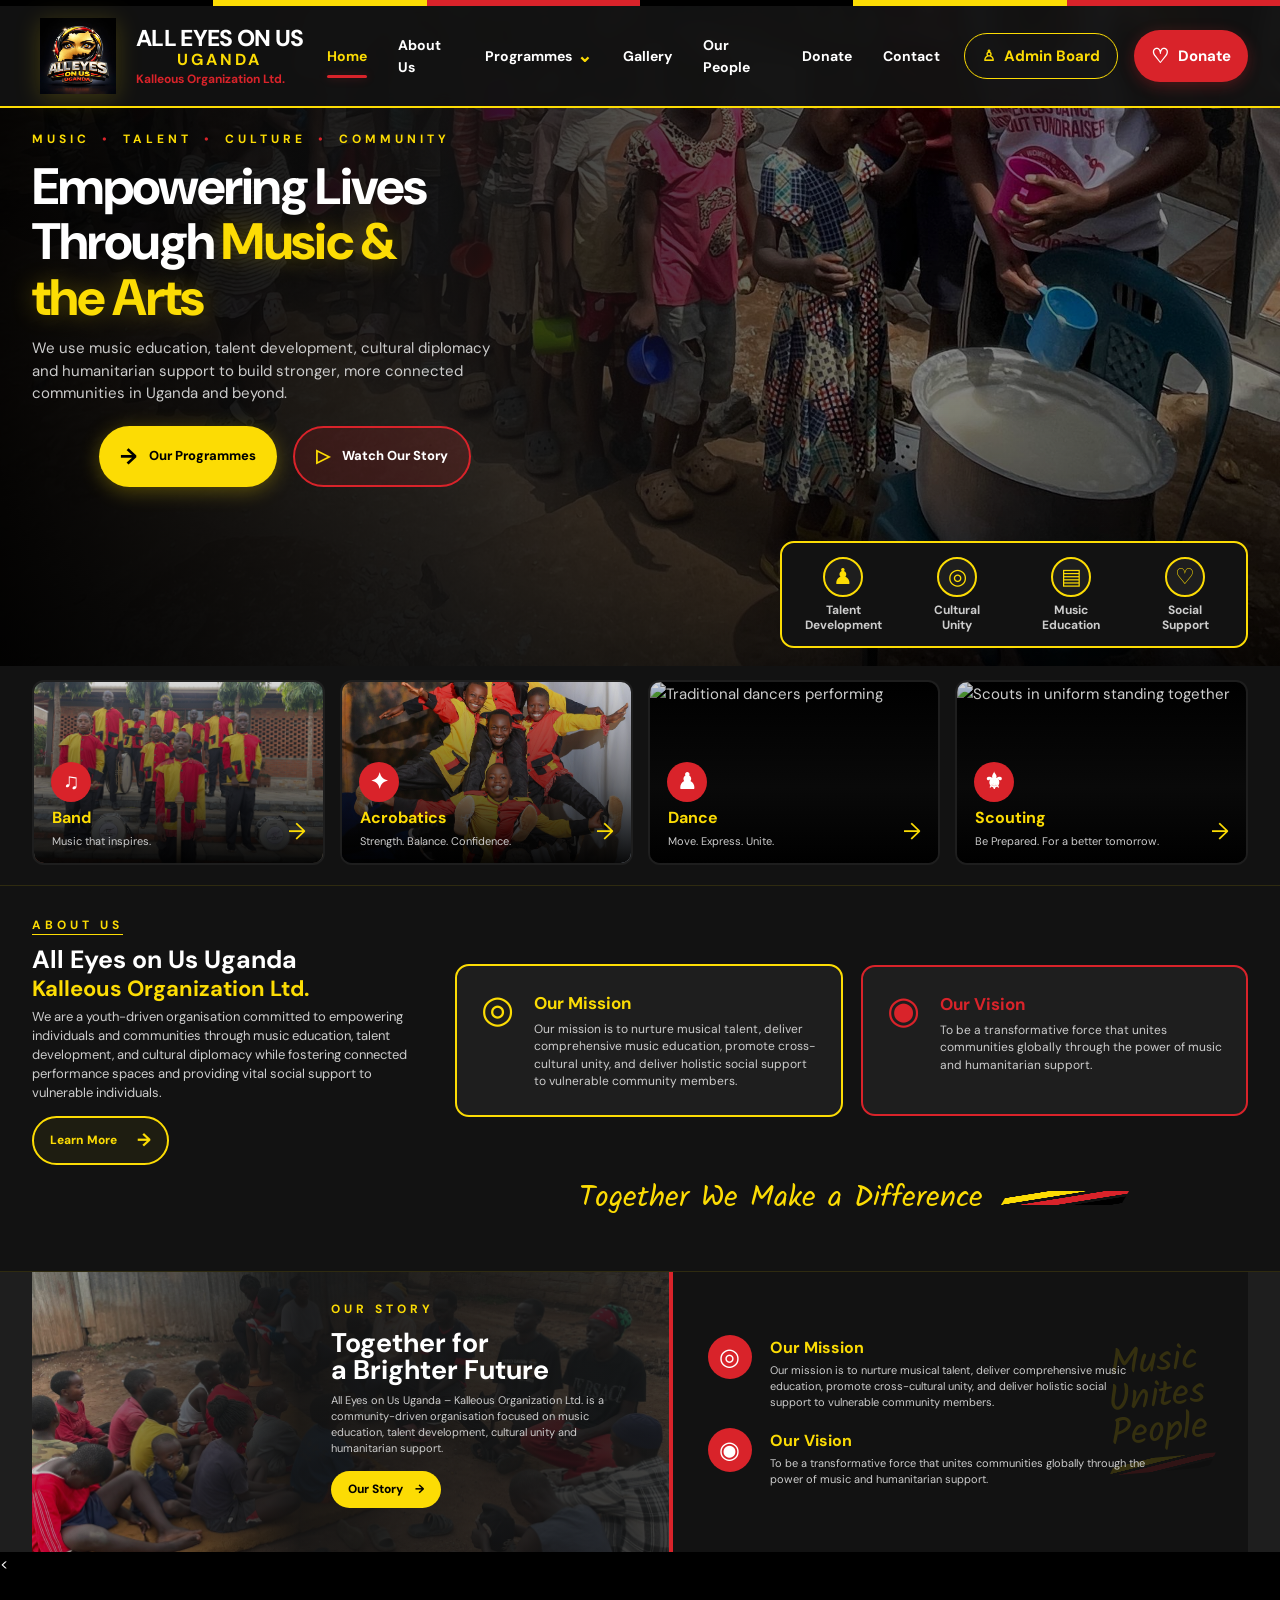
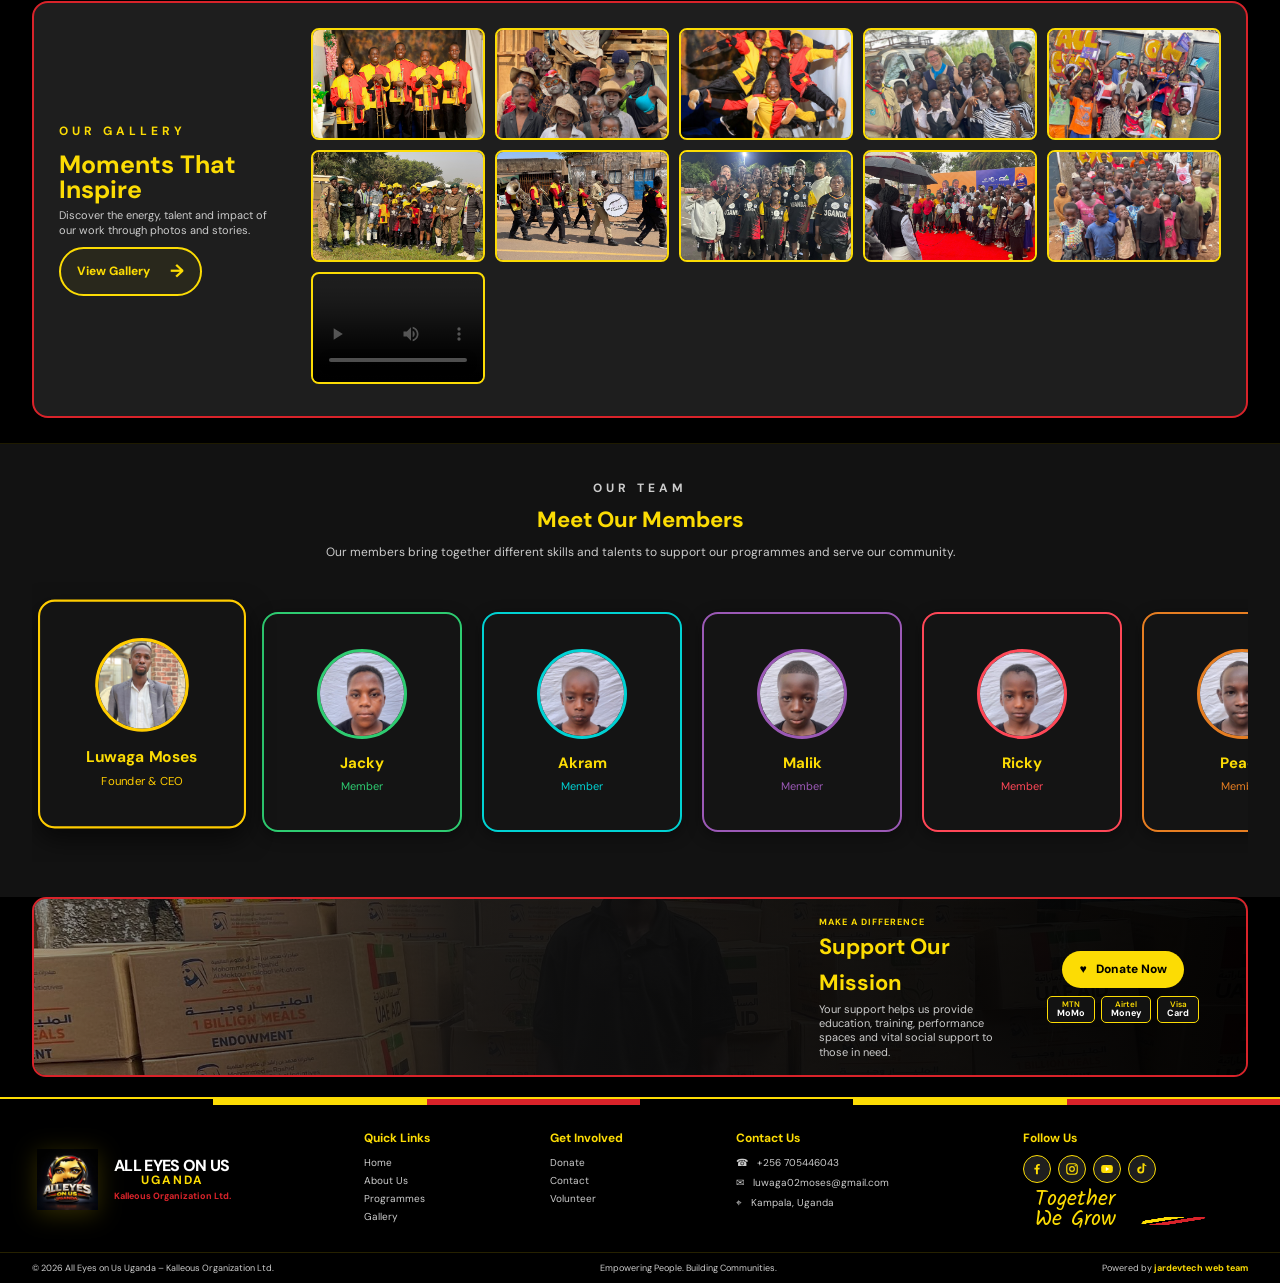
==== index.html @ 7b9c7565 "update website content" ====
<!doctype html>
<html lang="en">
<head>
  <meta charset="utf-8">
  <meta name="viewport" content="width=device-width, initial-scale=1">
  <meta name="theme-color" content="#001712">
  <meta name="description" content="All Eyes on Us Uganda — empowering lives through music, talent, culture and community.">
  <title>All Eyes on Us Uganda | Kalleous Organization Ltd.</title>
  <link rel="icon" href="favicon.ico" type="image/x-icon">
  <link rel="preconnect" href="https://fonts.googleapis.com">
  <link rel="preconnect" href="https://fonts.gstatic.com" crossorigin>
  <link href="https://fonts.googleapis.com/css2?family=DM+Sans:wght@400;500;600;700;800&family=Kalam:wght@300;400&display=swap" rel="stylesheet">
  <link rel="stylesheet" href="styles.css">
</head>
<body>
  <header class="site-header" id="top">
    <div class="nav-wrap container">
      <a class="brand" href="#top" aria-label="All Eyes on Us Uganda home">
        <img src="assets/logo.img" alt="logo.img" class="brand-logo">
        <span class="brand-copy"><strong>ALL EYES ON US</strong><b>UGANDA</b><small>Kalleous Organization Ltd.</small></span>
      </a>
      <button class="menu-toggle" aria-label="Open navigation" aria-expanded="false"><span></span><span></span><span></span></button>
      <nav class="main-nav" aria-label="Main navigation">
        <a class="active" href="#top">Home</a>
        <a href="#about">About Us</a>
        <div class="nav-dropdown">
          <a href="#programmes" class="dropdown-trigger">Programmes <span>⌄</span></a>
          <div class="dropdown-menu"><a href="#band">Band</a><a href="#acrobatics">Acrobatics</a><a href="#dance">Dance</a><a href="#scouting">Scouting</a></div>
        </div>
        <a href="#gallery">Gallery</a>
        <a href="#people">Our People</a>
        <a href="#donate">Donate</a>
        <a href="#contact">Contact</a>
      </nav>
      <div class="nav-actions">
        <a class="login-btn" href="admin.html"><span aria-hidden="true">♙</span> Admin Board</a>
        <a class="donate-pill" href="#donate"><span aria-hidden="true">♡</span> Donate</a>
      </div>
    </div>
  </header>

  <main>
    <section class="hero">
  <!-- Background image with accessibility -->
  <div class="hero-bg" role="img" aria-label="Young Ugandan performers sharing music and culture"></div>
  <!-- Dark overlay for readability -->
  <div class="hero-shade"></div>

  <div class="container hero-inner">
    <div class="hero-copy">
      <p class="eyebrow">MUSIC <i>•</i> TALENT <i>•</i> CULTURE <i>•</i> COMMUNITY</p>
      <h1>Empowering Lives<br>Through <em>Music &amp;<br>the Arts</em></h1>
      <p class="hero-description">
        We use music education, talent development, cultural diplomacy and humanitarian support 
        to build stronger, more connected communities in Uganda and beyond.
      </p>
      <div class="hero-buttons">
        <a class="button button-lime" href="#programmes"><span class="arrow">→</span> Our Programmes</a>
        <a class="button button-outline" href="#story"><span class="play">▷</span> Watch Our Story</a>
      </div>
    </div>

    <!-- Pillars section -->
    <div class="hero-pillars" aria-label="Our focus areas">
      <a href="#programmes"><span class="pillar-icon">♟</span><b>Talent<br>Development</b></a>
      <a href="#about"><span class="pillar-icon">◎</span><b>Cultural<br>Unity</b></a>
      <a href="#programmes"><span class="pillar-icon">▤</span><b>Music<br>Education</b></a>
      <a href="#donate"><span class="pillar-icon">♡</span><b>Social<br>Support</b></a>
    </div>
  </div>
</section>


    <section class="programmes section-dark" id="programmes">
      <div class="container programme-grid">
        <article class="programme-card" id="band">
          <img src="assets/band.jpg" alt="Musicians performing together on stage" loading="lazy">
          <div class="card-gradient"></div><span class="program-icon">♫</span>
          <div class="programme-card-copy"><h3>Band</h3><p>Music that inspires.</p></div><a class="card-arrow" href="#contact" aria-label="Learn about Band">→</a>
        </article>
        <article class="programme-card" id="acrobatics">
          <img src="assets/Acrobatics performance.jpg" alt="Young acrobat practicing a balance" loading="lazy">
          <div class="card-gradient"></div><span class="program-icon">✦</span>
          <div class="programme-card-copy"><h3>Acrobatics</h3><p>Strength. Balance. Confidence.</p></div><a class="card-arrow" href="#contact" aria-label="Learn about Acrobatics">→</a>
        </article>
        <article class="programme-card" id="dance">
          <img src="assets/Dance.jpg" alt="Traditional dancers performing" loading="lazy">
          <div class="card-gradient"></div><span class="program-icon">♟</span>
          <div class="programme-card-copy"><h3>Dance</h3><p>Move. Express. Unite.</p></div><a class="card-arrow" href="#contact" aria-label="Learn about Dance">→</a>
        </article>
        <article class="programme-card" id="scouting">
          <img src="assets/Scout.jpg" alt="Scouts in uniform standing together" loading="lazy">
          <div class="card-gradient"></div><span class="program-icon">⚜</span>
          <div class="programme-card-copy"><h3>Scouting</h3><p>Be Prepared. For a better tomorrow.</p></div><a class="card-arrow" href="#contact" aria-label="Learn about Scouting">→</a>
        </article>
      </div>
    </section>

    <section class="about-section section-dark" id="about">
      <div class="container about-layout">
        <div class="about-copy">
          <p class="section-kicker">ABOUT US</p>
          <h2>All Eyes on Us Uganda</h2>
          <h3>Kalleous Organization Ltd.</h3>
          <p>We are a youth-driven organisation committed to empowering individuals and communities through music education, talent development, and cultural diplomacy while fostering connected performance spaces and providing vital social support to vulnerable individuals.</p>
          <a href="#story" class="button button-small">Learn More <span>→</span></a>
        </div>
        <article class="info-panel mission-panel">
          <div class="info-icon">◎</div><div><h3>Our Mission</h3><p>Our mission is to nurture musical talent, deliver comprehensive music education, promote cross-cultural unity, and deliver holistic social support to vulnerable community members.</p></div>
        </article>
        <article class="info-panel vision-panel">
          <div class="info-icon">◉</div><div><h3>Our Vision</h3><p>To be a transformative force that unites communities globally through the power of music and humanitarian support.</p></div>
        </article>
        <div class="signature">Together We Make a Difference <span class="uganda-stroke"></span></div>
      </div>
    </section>

    <section class="story-section" id="story">
      <div class="container story-grid">
        <div class="story-photo">
          <img src="assets/our-story.jpg" alt="Members of the organisation standing together" loading="lazy">
          <div class="story-overlay"></div>
          <div class="story-text"><p class="section-kicker">OUR STORY</p><h2>Together for<br>a Brighter Future</h2><p>All Eyes on Us Uganda – Kalleous Organization Ltd. is a community-driven organisation focused on music education, talent development, cultural unity and humanitarian support.</p><a href="#contact" class="button button-gold">Our Story <span>→</span></a></div>
        </div>
        <div class="story-values">
          <article><div class="value-icon">◎</div><div><h3>Our Mission</h3><p>Our mission is to nurture musical talent, deliver comprehensive music education, promote cross-cultural unity, and deliver holistic social support to vulnerable community members.</p></div></article>
          <article><div class="value-icon">◉</div><div><h3>Our Vision</h3><p>To be a transformative force that unites communities globally through the power of music and humanitarian support.</p></div></article>
          <div class="watermark">Music<br>Unites<br>People <span class="uganda-stroke"></span></div>
        </div>
      </div>
    </section>

    <<section class="gallery-section section-dark" id="gallery">
  <div class="container gallery-wrap">
    <div class="gallery-intro">
      <p class="section-kicker">OUR GALLERY</p>
      <h2>Moments That<br>Inspire</h2>
      <p>Discover the energy, talent and impact of our work through photos and stories.</p>
      <a href="#gallery-grid" class="button button-small">View Gallery <span>→</span></a>
    </div>

    <div class="gallery-images" id="gallery-grid">
      <img src="assets/gallery-band.jpg" alt="Band performing live" loading="lazy">
      <img src="assets/Dance performance.jpg" alt="Dance performance" loading="lazy">
      <img src="assets/Acrobatics performance.jpg" alt="Acrobatics performance" loading="lazy">
      <img src="assets/scout.jpg" alt="Scout group" loading="lazy">
      <img src="assets/backtoschool.jpg" alt="Back to school" loading="lazy">
      <img src="assets/aftershow.jpg" alt="After show celebration" loading="lazy">
      <img src="assets/band2.jpg" alt="Band performance 2" loading="lazy">
      <img src="assets/dance1.jpg" alt="Dance rehearsal" loading="lazy">
      <img src="assets/gallery-community.jpg" alt="Community event" loading="lazy">
      <img src="assets/our-story1.jpg" alt="Our story photo" loading="lazy">
      <!-- Fixed filename: remove space -->
      <!-- Keep video separate from images -->
      <div class="gallery-video">
  <video controls preload="metadata" poster="assets/video-placeholder.jpg">
    <source src="assets/bandtraining.mp4" type="video/mp4">
    Your browser does not support the video tag.
  </video>
</div>

      </div>
    </div>
  </div>
</section>

    
  <section class="people-section" id="people">
  <div class="container">
    <div class="members-heading">
      <p class="section-kicker">OUR TEAM</p>
      <h3>Meet Our Members</h3>
      <p>Our members bring together different skills and talents to support our programmes and serve our community.</p>
    </div>

    <!-- Horizontal Team Slider Track -->
    <div class="team-carousel">
      
      <!-- Card 1: Gold -->
<article class="member-card card-gold active">
  <div class="members-avatar">
    <img src="assets/founder.jpg" alt="Luwaga Moses">
  </div>
  <h4>Luwaga Moses</h4>
  <p>Founder & CEO</p>
</article>

<!-- Card 2: Emerald -->
<article class="member-card card-emerald">
  <div class="members-avatar">
    <img src="assets/member1.jpg" alt="Jacky">
  </div>
  <h4>Jacky</h4>
  <p>Member</p>
</article>

<!-- Card 3: Cyan -->
<article class="member-card card-cyan">
  <div class="members-avatar">
    <img src="assets/member2.jpg" alt="Akram">
  </div>
  <h4>Akram</h4>
  <p>Member</p>
</article>

<!-- Card 4: Purple -->
<article class="member-card card-purple">
  <div class="members-avatar">
    <img src="assets/member3.jpg" alt="Malik">
  </div>
  <h4>Malik</h4>
  <p>Member</p>
</article>

<!-- Card 5: Crimson -->
<article class="member-card card-crimson">
  <div class="members-avatar">
    <img src="assets/member4.jpg" alt="Ricky">
  </div>
  <h4>Ricky</h4>
  <p>Member</p>
</article>

<!-- Card 6: Orange -->
<article class="member-card card-orange">
  <div class="members-avatar">
    <img src="assets/member5.jpg" alt="Peace">
  </div>
  <h4> Peace </h4>
  <p>Member</p>
</article>

<!-- Card 7: Emerald -->
<article class="member-card card-emerald">
  <div class="members-avatar">
    <img src="assets/member6.jpg" alt="Team Member 7">
  </div>
  <h4>Rayan</h4>
  <p>Member</p>
</article>

<!-- Card 8: Gold -->
<article class="member-card card-gold">
  <div class="members-avatar">
    <img src="assets/member7.jpg" alt="Team Member 8">
  </div>
  <h4>Ivan</h4>
  <p>Member</p>
</article>

<!-- Card 9: Purple -->
<article class="member-card card-purple">
  <div class="members-avatar">
    <img src="assets/member8.jpg" alt="Team Member 9">
  </div>
  <h4>Imran</h4>
  <p>Member</p>
</article>

      <!-- Card 9: Purple -->
      <article class="member-card card-purple">
        <div class="members-avatar">
          <img src="assets/member9.jpg" alt="Team Member">
        </div>
        <h4>Emma</h4>
        <p>Member</p>
      </article>
      <!-- Card 10: Purple -->
      <article class="member-card card-purple">
        <div class="members-avatar">
          <img src="assets/member10.jpg" alt="Team Member">
        </div>
        <h4>Deo</h4>
        <p>Member</p>
      </article>

    </div>
  </div>
</section>



    <section class="donation-section" id="donate">
      <div class="container donation-banner">
        <img src="assets/donation-hands.jpg" alt="Hands nurturing a young plant" loading="lazy">
        <div class="donation-overlay"></div>
        <div class="donation-copy"><p class="section-kicker">MAKE A DIFFERENCE</p><h2>Support Our Mission</h2><p>Your support helps us provide education, training, performance spaces and vital social support to those in need.</p></div>
        <div class="donation-action"><a class="button button-gold donate-now" href="#contact">♥ &nbsp; Donate Now</a><div class="payment-methods"><span>MTN<br><b>MoMo</b></span><span>Airtel<br><b>Money</b></span><span>Visa<br><b>Card</b></span></div></div>
      </div>
    </section>
  </main>

  <footer class="site-footer" id="contact">
    <div class="container footer-main">
      <a class="brand footer-brand" href="#top"><img src="assets/logo.img" alt="logo.img" class="brand-logo"><span class="brand-copy"><strong>ALL EYES ON US</strong><b>UGANDA</b><small>Kalleous Organization Ltd.</small></span></a>
      <div class="footer-links"><h4>Quick Links</h4><div><a href="#top">Home</a><a href="#about">About Us</a><a href="#programmes">Programmes</a><a href="#gallery">Gallery</a></div></div>
      <div class="footer-links"><h4>Get Involved</h4><div><a href="#donate">Donate</a><a href="#contact">Contact</a><a href="#programmes">Volunteer</a></div></div>
      <div class="footer-contact"><h4>Contact Us</h4><p>☎ &nbsp; +256 705446043</p><p>✉ &nbsp; <a href="mailto:luwaga02moses@gmail.com">luwaga02moses@gmail.com</a></p><p>⌖ &nbsp; Kampala, Uganda</p></div>
      
      <div class="footer-social">
        <h4>Follow Us</h4>
        <div class="socials">
          <a href="https://www.facebook.com/share/1NvZxbcW/?mibextid=wwXIfr" class="social-icon facebook" target="_blank" rel="noopener noreferrer" aria-label="Facebook"><svg viewBox="0 0 24 24" aria-hidden="true"><path fill="currentColor" d="M13.5 21v-8h2.7l.4-3.1h-3.1v-2c0-.9.3-1.5 1.6-1.5h1.7V3.6c-.3 0-1.3-.1-2.4-.1-2.5 0-4.2 1.5-4.2 4.3v2.1H7.5V13h2.7v8z"/></svg></a>
          <a href="https://www.instagram.com/alleyesonusugandaofficial/" class="social-icon instagram" target="_blank" rel="noopener noreferrer" aria-label="Instagram"><svg viewBox="0 0 24 24" aria-hidden="true"><rect x="3" y="3" width="18" height="18" rx="5" fill="none" stroke="currentColor" stroke-width="2"/><circle cx="12" cy="12" r="4" fill="none" stroke="currentColor" stroke-width="2"/><circle cx="17.5" cy="6.5" r="1.2" fill="currentColor"/></svg></a>
          <a href="https://www.youtube.com/@alleyesonusugandaofficial" class="social-icon youtube" target="_blank" rel="noopener noreferrer" aria-label="YouTube"><svg viewBox="0 0 24 24" aria-hidden="true"><rect x="2" y="5" width="20" height="14" rx="4" fill="currentColor"/><path d="M10 8.5 16 12l-6 3.5z" fill="#ffffff"/></svg></a>
          <a href="https://www.tiktok.com/@alleyesonusuganda1" class="social-icon tiktok" target="_blank" rel="noopener noreferrer" aria-label="TikTok"><svg viewBox="0 0 24 24" aria-hidden="true"><path fill="currentColor" d="M19.6 7.1a6.1 6.1 0 0 1-3.8-1.3v8.1a6 6 0 1 1-6-6c.4 0 .8 0 1.2.1v3.3a2.8 2.8 0 1 0 1.8 2.6V2h3.2c.3 2 1.7 3.6 3.6 4.1z"/></svg></a>
        </div>
        <p class="footer-script">Together<br>We Grow <span class="uganda-stroke"></span></p>
      </div>

    </div>
    <div class="footer-bottom">
      <div class="container">
        <span>© <span id="year">2026</span> All Eyes on Us Uganda – Kalleous Organization Ltd.</span>
        <span>Empowering People. Building Communities.</span>
        <span>Powered by <b>jardevtech web team</b></span>
      </div>
    </div>
  </footer>
  <script src="script.js"></script>
</body>
</html>
---- styles.css ----
/* All Eyes on Us Uganda — Complete Ugandan Flag Theme */
:root {
  --flag-black: #000000;
  --flag-dark: #121212;
  --flag-surface: #1e1e1e;
  --flag-yellow: #FCDC04;
  --flag-red: #D9232A;
  --flag-yellow-glow: rgba(252, 220, 4, 0.3);
  --flag-red-glow: rgba(217, 35, 42, 0.3);
  
  --deep: var(--flag-black);
  --deep2: var(--flag-dark);
  --deep3: var(--flag-surface);
  --lime: var(--flag-yellow);
  --lime-glow: var(--flag-yellow-glow);
  --gold: var(--flag-yellow);
  --red: var(--flag-red);
  --white: #ffffff;
  --muted: #cccccc;
  --line: rgba(252, 220, 4, 0.25);
  --container: 1340px;
  --shadow-lg: 0 20px 40px rgba(0, 0, 0, 0.7);
  --transition: all 0.3s cubic-bezier(0.16, 1, 0.3, 1);
  
  /* Official Ugandan 6-Stripe Gradient Bar */
  --uganda-flag-stripes: linear-gradient(
    90deg, 
    #000 0% 16.66%, 
    #FCDC04 16.66% 33.33%, 
    #D9232A 33.33% 50%, 
    #000 50% 66.66%, 
    #FCDC04 66.66% 83.33%, 
    #D9232A 83.33% 100%
  );
}

* { box-sizing: border-box; }
html { scroll-behavior: smooth; scroll-padding-top: 100px; }
body {
  margin: 0;
  background: var(--flag-black);
  color: var(--white);
  font-family: "DM Sans", Arial, sans-serif;
  font-size: 15px;
  line-height: 1.6;
  overflow-x: hidden;
}

a { color: inherit; text-decoration: none; }
img { display: block; max-width: 100%; }
.container { width: min(var(--container), calc(100% - 64px)); margin-inline: auto; }

/* --- UGANDAN STRIPE ACCENT BARS --- */
.site-header::before,
.donation-banner::before,
.site-footer::before {
  content: "";
  display: block;
  height: 6px;
  width: 100%;
  background: var(--uganda-flag-stripes);
}

/* --- SITE HEADER --- */
.site-header {
  position: absolute;
  z-index: 100;
  inset: 0 0 auto;
  background: rgba(18, 18, 18, 0.95);
  backdrop-filter: blur(8px);
  border-bottom: 2px solid var(--flag-yellow);
}
.nav-wrap {
  min-height: 100px;
  display: flex;
  align-items: center;
  justify-content: space-between;
  gap: 24px;
}
.hero {
  position: relative;
  min-height: 560px;
  height: min(74vh, 690px);
  max-height: 690px;
  overflow: hidden;
  background: var(--flag-black);
}

/* Background image */
.hero-bg {
  position: absolute;
  inset: 0;
  background-image: url("assets/hero.jpg"); /* Replace with your image */
  background-size: 120%;   /* start zoomed in */
  background-position: center bottom; /* crop top, show lower part */
  background-repeat: no-repeat;
  filter: brightness(0.75);
  z-index: 0;

  /* Cinematic zoom-out animation */
  animation: zoomOutHero 8s ease-out forwards;
}

/* Keyframes for zoom-out effect */
@keyframes zoomOutHero {
  0% {
    background-size: 130%; /* more zoomed in at start */
    background-position: center bottom; /* keep focus lower */
  }
  100% {
    background-size: 100%; /* zooms out to normal */
    background-position: center bottom; /* still cropped at top */
  }
}

/* Fade-in for text */
.hero-copy, .hero-buttons, .hero-pillars {
  opacity: 0;
  transform: translateY(20px);
  animation: fadeInHero 1.5s ease-out forwards;
  animation-delay: 1s; /* starts after background begins zooming */
}

@keyframes fadeInHero {
  to {
    opacity: 1;
    transform: translateY(0);
  }
}

.hero-shade {
  position: absolute;
  inset: 0;
  background: linear-gradient(
      90deg,
      rgba(0,0,0,.96) 0%,
      rgba(18,18,18,.85) 35%,
      rgba(0,0,0,.3) 70%
    ),
    linear-gradient(0deg, rgba(0,0,0,.7), transparent 40%);
  z-index: 1;
}

/* Content sits above background + overlay */
.hero-inner {
  position: relative;
  z-index: 2;
  height: 100%;
  padding-top: 130px;
}

.hero-copy {
  max-width: 505px;
}

.hero h1 {
  font-size: clamp(40px, 4vw, 56px);
  line-height: 1.08;
  font-weight: 800;
  color: var(--white);
}

.hero h1 em {
  color: var(--flag-yellow);
  text-shadow: 0 0 25px var(--flag-yellow-glow);
}

.hero-description {
  font-size: 15px;
  line-height: 1.5;
  max-width: 460px;
  margin: 0 0 21px;
  color: var(--muted);
}


/* Dark Overlay to make yellow/white text pop clearly against the background image */
.hero-overlay {
  position: absolute;
  top: 0;
  left: 0;
  width: 100%;
  height: 100%;
  background: rgba(0, 0, 0, 0.65); /* 65% dark shade */
  z-index: 1;
}

.hero-container {
  position: relative;
  z-index: 2; /* Keeps text above the dark overlay */
  max-width: 900px;
  margin: 0 auto;
}

.hero-content h1 {
  font-size: 3rem;
  color: #ffcc00; /* Gold heading */
  margin-bottom: 20px;
}

.hero-content p {
  font-size: 1.15rem;
  color: #ffffff;
  line-height: 1.6;
  margin-bottom: 30px;
}

.hero-buttons {
  display: flex;
  gap: 15px;
  justify-content: center;
}

.brand {
  display: flex;
  align-items: center;
  gap: 12px;
  flex-shrink: 0;
  transition: var(--transition);
}
.brand:hover { transform: scale(1.02); }
.brand-logo { width: 92px; height: 76px; object-fit: contain; filter: drop-shadow(0 4px 12px rgba(252, 220, 4, 0.2)); }
.brand-copy { display: flex; flex-direction: column; line-height: 1.08; }
.brand-copy strong { font-size: 23px; font-weight: 800; letter-spacing: -0.7px; white-space: nowrap; color: var(--white); }
.brand-copy b { font-size: 16px; letter-spacing: 3px; color: var(--flag-yellow); text-align: center; }
.brand-copy small { font-size: 12px; margin-top: 5px; white-space: nowrap; color: var(--flag-red); font-weight: 700; }

.main-nav {
  display: flex;
  align-items: center;
  gap: 31px;
  font-size: 14px;
  font-weight: 700;
}
.main-nav > a, .dropdown-trigger {
  height: 44px;
  display: flex;
  align-items: center;
  position: relative;
  transition: color 0.2s;
}
.main-nav > a:hover, .dropdown-trigger:hover { color: var(--flag-yellow); }
.main-nav .active { color: var(--flag-yellow); }
.main-nav .active:after {
  content: "";
  position: absolute;
  bottom: 0;
  left: 0;
  right: 0;
  height: 3px;
  background: var(--flag-red);
  border-radius: 2px;
  box-shadow: 0 0 10px var(--flag-red-glow);
}

.nav-dropdown { position: relative; }
.dropdown-trigger span { font-size: 18px; margin-left: 5px; color: var(--flag-yellow); }
.dropdown-menu {
  display: none;
  position: absolute;
  top: 42px;
  left: -12px;
  min-width: 150px;
  padding: 9px;
  background: var(--flag-surface);
  border: 1px solid var(--flag-yellow);
  border-radius: 10px;
  box-shadow: var(--shadow-lg);
}
.dropdown-menu a { display: block; padding: 9px 11px; border-radius: 6px; }
.dropdown-menu a:hover { background: var(--flag-red); color: var(--white); }
.nav-dropdown:hover .dropdown-menu, .nav-dropdown:focus-within .dropdown-menu { display: block; }

.nav-actions { display: flex; gap: 16px; align-items: center; white-space: nowrap; }
.login-btn, .donate-pill {
  display: inline-flex;
  align-items: center;
  gap: 9px;
  padding: 10px 17px;
  border-radius: 30px;
  font-weight: 700;
}
.login-btn { border: 1px solid var(--flag-yellow); color: var(--flag-yellow); background: transparent; }
.login-btn:hover { background: var(--flag-yellow); color: var(--flag-black); }
.donate-pill { background: var(--flag-red); color: var(--white); box-shadow: 0 4px 15px var(--flag-red-glow); }
.donate-pill:hover { background: #ff333b; transform: translateY(-2px); }
.donate-pill span { font-size: 20px; }
.menu-toggle { display: none; }

/* --- HERO SECTION --- */
.hero {
  position: relative;
  min-height: 560px;
  height: min(74vh, 690px);
  max-height: 690px;
  overflow: hidden;
  background: var(--flag-black);
}
.hero-bg {
  position: absolute;
  inset: 0;
  background-image: url("assets/hero.jpg");
  background-size: cover;
  background-position: center 38%;
  filter: brightness(0.75);
}
.hero-shade {
  position: absolute;
  inset: 0;
  background: linear-gradient(90deg, rgba(0,0,0,.96) 0%, rgba(18,18,18,.85) 35%, rgba(0,0,0,.3) 70%), linear-gradient(0deg, rgba(0,0,0,.7), transparent 40%);
}
.hero-inner { position: relative; height: 100%; padding-top: 130px; }
.hero-copy { max-width: 505px; }
.eyebrow, .section-kicker { color: var(--flag-yellow); font-weight: 700; letter-spacing: 4px; font-size: 12px; margin: 0 0 10px; text-transform: uppercase; }
.eyebrow i { font-style: normal; padding: 0 5px; color: var(--flag-red); }
.hero h1 { font-size: clamp(40px, 4vw, 56px); line-height: 1.08; letter-spacing: -1.7px; margin: 0 0 12px; font-weight: 800; color: var(--white); }
.hero h1 em { font-style: normal; color: var(--flag-yellow); text-shadow: 0 0 25px var(--flag-yellow-glow); }
.hero-description { font-size: 15px; line-height: 1.5; max-width: 460px; margin: 0 0 21px; color: var(--muted); }
.hero-buttons { display: flex; gap: 16px; flex-wrap: wrap; }

.button {
  display: inline-flex;
  align-items: center;
  justify-content: center;
  gap: 12px;
  border-radius: 40px;
  padding: 13px 21px;
  font-weight: 800;
  font-size: 13px;
  transition: var(--transition);
  cursor: pointer;
}
.button-lime { background: var(--flag-yellow); color: var(--flag-black); box-shadow: 0 4px 20px var(--flag-yellow-glow); }
.button-lime:hover { background: #ffe642; transform: translateY(-2px); }
.button-lime .arrow { font-size: 22px; }
.button-outline { border: 2px solid var(--flag-red); background: rgba(217, 35, 42, 0.15); color: var(--white); }
.button-outline:hover { background: var(--flag-red); }
.button-outline .play { font-size: 18px; color: var(--flag-yellow); }

.hero-pillars {
  position: absolute;
  right: 0;
  bottom: 18px;
  display: flex;
  gap: 4px;
  background: var(--flag-dark);
  border: 2px solid var(--flag-yellow);
  border-radius: 14px;
  padding: 6px;
}
.hero-pillars a {
  width: 110px;
  text-align: center;
  display: flex;
  align-items: center;
  flex-direction: column;
  gap: 6px;
  font-size: 12px;
  line-height: 1.2;
  padding: 8px;
  color: var(--muted);
  border-radius: 8px;
  transition: var(--transition);
}
.hero-pillars a:hover { background: var(--flag-red); color: var(--white); }
.pillar-icon {
  width: 40px;
  height: 40px;
  border: 2px solid var(--flag-yellow);
  border-radius: 50%;
  display: grid;
  place-items: center;
  color: var(--flag-yellow);
  font-size: 22px;
  background: var(--flag-surface);
}
.hero-pillars a:hover .pillar-icon { border-color: var(--white); color: var(--white); }
.hero-pillars b { font-weight: 700; }

/* --- PROGRAMMES SECTION --- */
.section-dark { background: var(--flag-dark); border-bottom: 1px solid rgba(252, 220, 4, 0.12); }
.programmes { padding: 14px 0 20px; }
.programme-grid { display: grid; grid-template-columns: repeat(4, minmax(0, 1fr)); gap: 15px; }
.programme-card {
  height: 185px;
  border: 2px solid var(--flag-surface);
  border-radius: 12px;
  overflow: hidden;
  position: relative;
  background: var(--flag-black);
  transition: var(--transition);
}
.programme-card:hover { border-color: var(--flag-yellow); transform: translateY(-4px); }
.programme-card > img { width: 100%; height: 100%; object-fit: cover; transition: transform .5s; filter: brightness(0.85); }
.programme-card:hover > img { transform: scale(1.06); filter: brightness(1); }
.card-gradient { position: absolute; inset: 0; background: linear-gradient(0deg, rgba(0,0,0,0.95) 0%, rgba(18,18,18,0.5) 42%, transparent 100%); z-index: 0; }
.program-icon {
  position: absolute;
  left: 17px;
  bottom: 61px;
  width: 40px;
  height: 40px;
  display: grid;
  place-items: center;
  border-radius: 50%;
  background: var(--flag-red);
  color: var(--white);
  font-size: 22px;
  font-weight: 800;
}
.programme-card-copy { position: absolute; left: 18px; right: 40px; bottom: 12px; }
.programme-card h3 { margin: 0 0 3px; font-size: 16px; color: var(--flag-yellow); }
.programme-card p { margin: 0; font-size: 11px; color: var(--muted); }
.card-arrow { position: absolute; right: 17px; bottom: 13px; color: var(--flag-yellow); font-size: 23px; }

/* --- ABOUT SECTION --- */
.about-section { padding: 30px 0; }
.about-layout { display: grid; grid-template-columns: 1.13fr 1.08fr 1.08fr; gap: 18px; align-items: center; position: relative; padding-bottom: 25px; }
.about-copy { padding: 0 25px 0 0; }
.about-copy .section-kicker { text-decoration: underline; text-underline-offset: 5px; }
.about-copy h2 { font-size: 25px; line-height: 1.2; margin: 8px 0 0; }
.about-copy h3 { font-size: 22px; color: var(--flag-yellow); line-height: 1.15; margin: 1px 0 7px; }
.about-copy > p:not(.section-kicker) { font-size: 13px; line-height: 1.45; margin: 0 0 13px; color: var(--muted); }

.button-small { padding: 8px 16px; border: 2px solid var(--flag-yellow); font-size: 12px; gap: 20px; color: var(--flag-yellow); background: rgba(252, 220, 4, 0.05); }
.button-small:hover { background: var(--flag-yellow); color: var(--flag-black); }
.button-small span { font-size: 18px; color: var(--flag-yellow); }
.button-small:hover span { color: var(--flag-black); }

.info-panel {
  min-height: 151px;
  display: flex;
  align-items: flex-start;
  gap: 20px;
  padding: 24px;
  border: 2px solid var(--flag-yellow);
  border-radius: 14px;
  background: var(--flag-surface);
}
.vision-panel { border-color: var(--flag-red); }
.info-icon { font-size: 38px; line-height: 1; color: var(--flag-yellow); flex-shrink: 0; }
.vision-panel .info-icon { color: var(--flag-red); }
.info-panel h3 { font-size: 17px; margin: 0 0 4px; color: var(--flag-yellow); }
.vision-panel h3 { color: var(--flag-red); }
.info-panel p { font-size: 12px; line-height: 1.45; margin: 0; color: var(--muted); }

.signature { grid-column: 2/4; text-align: center; color: var(--flag-yellow); font-family: Kalam, cursive; font-size: 30px; line-height: 1.2; margin-top: -3px; }
.uganda-stroke {
  display: inline-block;
  width: 120px;
  height: 14px;
  margin-left: 10px;
  vertical-align: middle;
  background: linear-gradient(170deg, transparent 0 20%, #FCDC04 21% 39%, transparent 40% 48%, #D9232A 49% 67%, transparent 68% 75%, #000 76% 94%, transparent 95%);
  transform: skewX(-30deg);
}

/* --- STORY SECTION --- */
.story-section { background: var(--flag-surface); color: var(--white); padding: 0; }
.story-grid { display: grid; grid-template-columns: 1.1fr 1fr; min-height: 280px; }
.story-photo { position: relative; min-height: 280px; overflow: hidden; background: #000; }
.story-photo > img { position: absolute; width: 100%; height: 100%; object-fit: cover; }
.story-overlay { position: absolute; inset: 0; background: linear-gradient(90deg, rgba(0,0,0,.2), rgba(18,18,18,.95) 42%, rgba(18,18,18,.8)); }
.story-text { position: relative; color: white; margin-left: 47%; padding: 28px 26px 25px 0; }
.story-text .section-kicker { color: var(--flag-yellow); }
.story-text h2 { font-size: 27px; line-height: 1.02; margin: 4px 0 9px; color: var(--white); }
.story-text > p:not(.section-kicker) { font-size: 11px; line-height: 1.45; margin: 0 0 14px; color: var(--muted); }

.button-gold { background: var(--flag-yellow); color: var(--flag-black); padding: 9px 17px; font-size: 12px; font-weight: 800; border-radius: 20px; }
.button-gold:hover { background: var(--white); }

.story-values {
  position: relative;
  display: flex;
  flex-direction: column;
  justify-content: center;
  gap: 18px;
  padding: 24px 35px;
  background: var(--flag-dark);
  border-left: 4px solid var(--flag-red);
}
.story-values article { display: flex; gap: 18px; position: relative; z-index: 1; max-width: 440px; }
.value-icon { flex-shrink: 0; width: 44px; height: 44px; border-radius: 50%; background: var(--flag-red); color: #fff; display: grid; place-items: center; font-size: 24px; }
.story-values h3 { font-size: 16px; margin: 0 0 2px; color: var(--flag-yellow); }
.story-values p { font-size: 11px; line-height: 1.45; margin: 0; color: var(--muted); }
.watermark { position: absolute; right: 7%; top: 50%; transform: translateY(-50%) rotate(-5deg); font-family: Kalam, cursive; font-size: 37px; line-height: .95; color: var(--flag-yellow); opacity: 0.15; text-align: center; pointer-events: none; }
.watermark .uganda-stroke { display: block; width: 100px; margin: 8px auto; }

/* --- GALLERY SECTION --- */
.gallery-section { padding: 25px 0; background: var(--flag-black); }
.gallery-wrap {
  display: grid;
  grid-template-columns: 230px 1fr;
  align-items: center;
  gap: 22px;
  background: var(--flag-surface);
  border: 2px solid var(--flag-red);
  border-radius: 16px;
  padding: 25px;
}
.gallery-intro h2 { font-size: 25px; line-height: 1.03; margin: 2px 0 5px; color: var(--flag-yellow); }
.gallery-intro > p:not(.section-kicker) { font-size: 11px; line-height: 1.35; margin: 0 0 9px; max-width: 210px; color: var(--muted); }
.gallery-images { display: grid; grid-template-columns: repeat(5, minmax(0, 1fr)); gap: 10px; }
.gallery-images img { height: 112px; width: 100%; object-fit: cover; border-radius: 8px; border: 2px solid var(--flag-yellow); transition: transform .2s; }
.gallery-images img:hover { transform: translateY(-3px); }

/* --- PEOPLE & HISTORY SECTION --- */
.people-section { padding: 35px 0; background: var(--flag-dark); }
.people-heading { text-align: center; max-width: 650px; margin: 0 auto 30px; }
.people-heading h2 { font-size: 30px; font-weight: 800; margin: 6px 0 10px; color: var(--flag-yellow); }
.people-heading p { color: var(--muted); font-size: 13px; }

.history-card {
  display: flex;
  gap: 20px;
  align-items: flex-start;
  background: var(--flag-surface);
  border: 2px solid var(--flag-yellow);
  border-radius: 16px;
  padding: 24px;
  margin-bottom: 25px;
}
.history-icon { width: 48px; height: 48px; border-radius: 12px; background: var(--flag-red); color: #fff; display: grid; place-items: center; font-size: 24px; flex-shrink: 0; }
.history-card h3 { font-size: 18px; margin: 4px 0 8px; color: var(--flag-yellow); }
.history-card p { font-size: 12px; color: var(--muted); line-height: 1.5; margin: 0 0 8px; }
.established { font-size: 11px; color: var(--flag-red); font-weight: 700; margin-top: 8px; display: inline-block; }

.founder-block {
  display: grid;
  grid-template-columns: 280px 1fr;
  gap: 25px;
  background: var(--flag-surface);
  border: 2px solid var(--flag-red);
  border-radius: 16px;
  padding: 24px;
  margin-bottom: 30px;
  align-items: center;
}
.founder-photo { height: 240px; border-radius: 12px; background: var(--flag-black); border: 2px solid var(--flag-yellow); display: grid; place-items: center; }
.photo-placeholder { text-align: center; color: var(--muted); }
.photo-placeholder span { font-size: 40px; color: var(--flag-yellow); display: block; margin-bottom: 6px; }
.photo-placeholder p { font-size: 12px; margin: 0; }
.founder-info h3 { font-size: 22px; font-weight: 800; margin: 4px 0 2px; color: var(--flag-yellow); }
.people-role { display: inline-block; font-size: 11px; font-weight: 700; color: var(--flag-black); background: var(--flag-yellow); padding: 3px 10px; border-radius: 20px; margin-bottom: 12px; }
.founder-info p:not(.section-kicker) {
   width: 100%;
   object-fit: cover;
   display: block;
   height: 100%;
   font-size: 13px;
    color: var(--muted);
     line-height: 1.5; margin: 0; }

.members-heading { text-align: center; margin-bottom: 20px; }
.members-heading h3 { font-size: 22px; font-weight: 800; margin: 4px 0 6px; color: var(--flag-yellow); }
.members-heading p { font-size: 12px; color: var(--muted); margin: 0; }

.members-grid { display: grid; grid-template-columns: repeat(4, minmax(0, 1fr)); gap: 16px; }
.member-card { background: var(--flag-surface); border: 2px solid var(--flag-yellow); border-radius: 14px; padding: 20px; text-align: center; transition: var(--transition); }
.member-card:hover { border-color: var(--flag-red); transform: translateY(-3px); }
.member-avatar { width: 54px; height: 54px; border-radius: 50%; background: var(--flag-red); color: #fff; display: grid; place-items: center; font-size: 24px; margin: 0 auto 10px; }
.member-card h4 { font-size: 15px; font-weight: 700; margin: 0 0 3px; color: var(--flag-yellow); }
.member-card p { font-size: 11px; color: var(--muted); margin: 0; }

/* --- DONATION SECTION --- */
.donation-section { padding: 0 0 20px; background: var(--flag-black); }
.donation-banner {
  min-height: 112px;
  position: relative;
  border-radius: 14px;
  overflow: hidden;
  display: flex;
  align-items: center;
  padding: 16px 28px;
  gap: 24px;
  background: var(--flag-surface);
  border: 2px solid var(--flag-red);
}
.donation-banner > img { position: absolute; inset: 0; width: 100%; height: 100%; object-fit: cover; filter: brightness(0.7); }
.donation-overlay { position: absolute; inset: 0; background: linear-gradient(90deg, rgba(0,0,0,.1), rgba(18,18,18,.9) 35%, rgba(0,0,0,.95) 100%); }
.donation-copy { position: relative; z-index: 1; margin-left: 31%; max-width: 450px; }
.donation-copy .section-kicker { font-size: 9px; letter-spacing: 1px; margin: 0; color: var(--flag-yellow); }
.donation-copy h2 { font-size: 22px; margin: 0 0 2px; color: var(--flag-yellow); }
.donation-copy > p:last-child { font-size: 11px; line-height: 1.3; margin: 0; color: var(--muted); }
.donation-action { position: relative; z-index: 1; margin-left: auto; min-width: 190px; display: flex; align-items: center; flex-direction: column; gap: 8px; }
.payment-methods { display: flex; gap: 6px; }
.payment-methods span { background: var(--flag-dark); color: var(--flag-yellow); border-radius: 5px; padding: 3px 9px; font-size: 8px; line-height: 1.1; text-align: center; border: 1px solid var(--flag-yellow); font-weight: 600; }
.payment-methods b { font-size: 9px; color: var(--white); }

/* --- SITE FOOTER --- */
.site-footer { background: var(--flag-black); color: var(--muted); border-top: 2px solid var(--flag-yellow); }
.footer-main { display: grid; grid-template-columns: 1.35fr .7fr .7fr 1.15fr 1fr; gap: 28px; padding-top: 24px; padding-bottom: 22px; }
.footer-brand .brand-logo { width: 70px; height: 61px; }
.footer-brand .brand-copy strong { font-size: 16px; color: var(--white); }
.footer-brand .brand-copy b { font-size: 12px; letter-spacing: 2px; color: var(--flag-yellow); }
.footer-brand .brand-copy small { font-size: 9px; color: var(--flag-red); }
.footer-links h4, .footer-contact h4, .footer-social h4 { font-size: 12px; margin: 0 0 7px; color: var(--flag-yellow); }
.footer-links > div { display: flex; flex-direction: column; gap: 2px; }
.footer-links a, .footer-contact p { font-size: 10px; margin: 0; line-height: 1.6; }
.footer-links a:hover { color: var(--flag-yellow); }
.footer-contact p { margin-bottom: 4px; color: var(--muted); }

.socials { display: flex; gap: 7px; flex-wrap: wrap; }
.social-icon { width: 28px; height: 28px; border-radius: 50%; display: grid; place-items: center; background: var(--flag-surface); color: var(--flag-yellow); border: 1px solid var(--flag-yellow); transition: var(--transition); }
.social-icon:hover { background: var(--flag-red); color: var(--white); border-color: var(--flag-red); transform: translateY(-2px); }
.social-icon svg { width: 14px; height: 14px; }

.footer-script { font-family: Kalam, cursive; color: var(--flag-yellow); font-size: 22px; line-height: .9; margin: 7px 0 0 12px; }
.footer-script .uganda-stroke { width: 60px; height: 8px; margin: 4px 0 0 18px; }
.footer-bottom { border-top: 1px solid rgba(252, 220, 4, 0.15); padding: 8px 0; font-size: 9px; color: var(--muted); }
.footer-bottom .container { display: flex; justify-content: space-between; gap: 12px; flex-wrap: wrap; }
.footer-bottom b { color: var(--flag-yellow); }

/* --- RESPONSIVE MEDIA QUERIES --- */
@media(max-width: 1180px) {
  .container { width: min(var(--container), calc(100% - 44px)); }
  .programme-grid { grid-template-columns: repeat(2, minmax(0, 1fr)); }
  .about-layout { grid-template-columns: 1fr 1fr; }
  .about-copy { grid-column: span 2; }
  .signature { grid-column: span 2; }
  .footer-main { grid-template-columns: 1.2fr .7fr .7fr 1fr; }
  .members-grid { grid-template-columns: repeat(2, minmax(0, 1fr)); }
}

@media(max-width: 900px) {
  .nav-wrap { min-height: 86px; }
  .main-nav { display: none; position: absolute; top: 78px; left: 22px; right: 22px; padding: 15px; background: var(--flag-dark); border: 2px solid var(--flag-yellow); border-radius: 14px; flex-direction: column; align-items: stretch; gap: 0; box-shadow: var(--shadow-lg); }
  .main-nav.open { display: flex; }
  .main-nav > a, .dropdown-trigger { height: auto; padding: 12px; }
  .menu-toggle { display: flex; flex-direction: column; gap: 5px; order: 3; background: transparent; border: 2px solid var(--flag-yellow); border-radius: 9px; padding: 10px; }
  .menu-toggle span { display: block; width: 20px; height: 2px; background: var(--flag-yellow); }
  .hero { height: auto; min-height: 650px; }
  .hero-pillars { display: none; }
  .story-grid { grid-template-columns: 1fr; }
  .story-text { margin-left: 0; padding: 25px; }
  .gallery-wrap { grid-template-columns: 1fr; }
  .founder-block { grid-template-columns: 1fr; }
  .donation-banner { flex-direction: column; align-items: flex-start; height: auto; padding: 20px; }
  .donation-copy { margin-left: 0; }
  .donation-action { margin-left: 0; width: 100%; align-items: flex-start; }
  .footer-main { grid-template-columns: 1fr 1fr; }
  .members-grid { grid-template-columns: 1fr; }
}

@media(max-width: 600px) {
  .container { width: calc(100% - 32px); }
  .programme-grid { grid-template-columns: 1fr; }
  .gallery-images { grid-template-columns: repeat(2, 1fr); }
  .footer-main { grid-template-columns: 1fr; }
}
.card{
  overflow: hidden;
}
.members-avatar{
  width: 100px;
  height: 100px;
  border-radius: 50%;
  overflow: hidden;
  color: #fff;
  display: grid;
  place-items: center;
  font-size: 24px;
  margin: 0 auto 15px;
}
.members-avatar img{
  width: 100%;
  height: 100%;
  object-fit: cover;
  display: block;
}/* --- Horizontal Carousel Layout --- */
.team-carousel {
  display: flex !important;
  flex-direction: row !important;
  flex-wrap: nowrap !important;
  gap: 20px;
  overflow-x: auto;
  overflow-y: hidden;
  scroll-snap-type: x mandatory;
  padding: 30px 10px;
  align-items: center;
  width: 100%;
  scrollbar-width: thin;
  scrollbar-color: #ffcc00 #121212;
}

/* --- Square / Compact Card Base --- */
.member-card {
  flex: 0 0 200px !important;
  width: 200px;
  height: 220px; /* Near square proportion */
  background-color: #141414;
  border-radius: 16px;
  padding: 20px 12px;
  text-align: center;
  scroll-snap-align: center;
  display: flex;
  flex-direction: column;
  align-items: center;
  justify-content: center;
  transition: all 0.3s ease-in-out;
  box-shadow: 0 4px 15px rgba(0, 0, 0, 0.4);
}

.member-card:hover,
.member-card.active {
  transform: translateY(-8px) scale(1.04);
  box-shadow: 0 10px 25px rgba(0, 0, 0, 0.6);
}

/* --- Circular Image Avatar --- */
.members-avatar {
  width: 90px;
  height: 90px;
  border-radius: 50%;
  overflow: hidden;
  margin-bottom: 12px;
  border: 3px solid transparent;
}

.members-avatar img {
  width: 100%;
  height: 100%;
  object-fit: cover;   /* crops image nicely */
  object-position: center top; /* crop top part if needed */
  display: block;
}

.member-card {
  transition: transform 0.3s ease, box-shadow 0.3s ease;
  cursor: pointer;
}

.member-card:hover {
  transform: translateY(-8px) scale(1.05);
  box-shadow: 0 10px 25px rgba(0,0,0,0.6);
}

.members-avatar img {
  transition: transform 0.3s ease, border-color 0.3s ease;
}

.member-card:hover .members-avatar img {
  transform: scale(1.1); /* zoom avatar slightly */
}

.member-card:hover h4 {
  color: var(--flag-yellow); /* highlight name */
}


/* --- Color Variations --- */

/* Gold (Accent) */
.card-gold {
  border: 2px solid #ffcc00;
}
.card-gold .members-avatar {
  border-color: #ffcc00;
}
.card-gold p {
  color: #ffcc00;
}

/* Emerald Green */
.card-emerald {
  border: 2px solid #2ecc71;
}
.card-emerald .members-avatar {
  border-color: #2ecc71;
}
.card-emerald p {
  color: #2ecc71;
}

/* Cyan Blue */
.card-cyan {
  border: 2px solid #00d2d3;
}
.card-cyan .members-avatar {
  border-color: #00d2d3;
}
.card-cyan p {
  color: #00d2d3;
}

/* Purple */
.card-purple {
  border: 2px solid #9b59b6;
}
.card-purple .members-avatar {
  border-color: #9b59b6;
}
.card-purple p {
  color: #9b59b6;
}

/* Crimson Red */
.card-crimson {
  border: 2px solid #ff4757;
}
.card-crimson .members-avatar {
  border-color: #ff4757;
}
.card-crimson p {
  color: #ff4757;
}

/* Royal Blue */
.card-blue {
  border: 2px solid #3498db;
}
.card-blue .members-avatar {
  border-color: #3498db;
}
.card-blue p {
  color: #3498db;
}

/* Vibrant Orange */
.card-orange {
  border: 2px solid #e67e22;
}
.card-orange .members-avatar {
  border-color: #e67e22;
}
.card-orange p {
  color: #e67e22;
}
.gallery-video video {
  width: 100%;
  height: 112px;
  object-fit: cover;
  border-radius: 8px;
  border: 2px solid var(--flag-yellow);
}
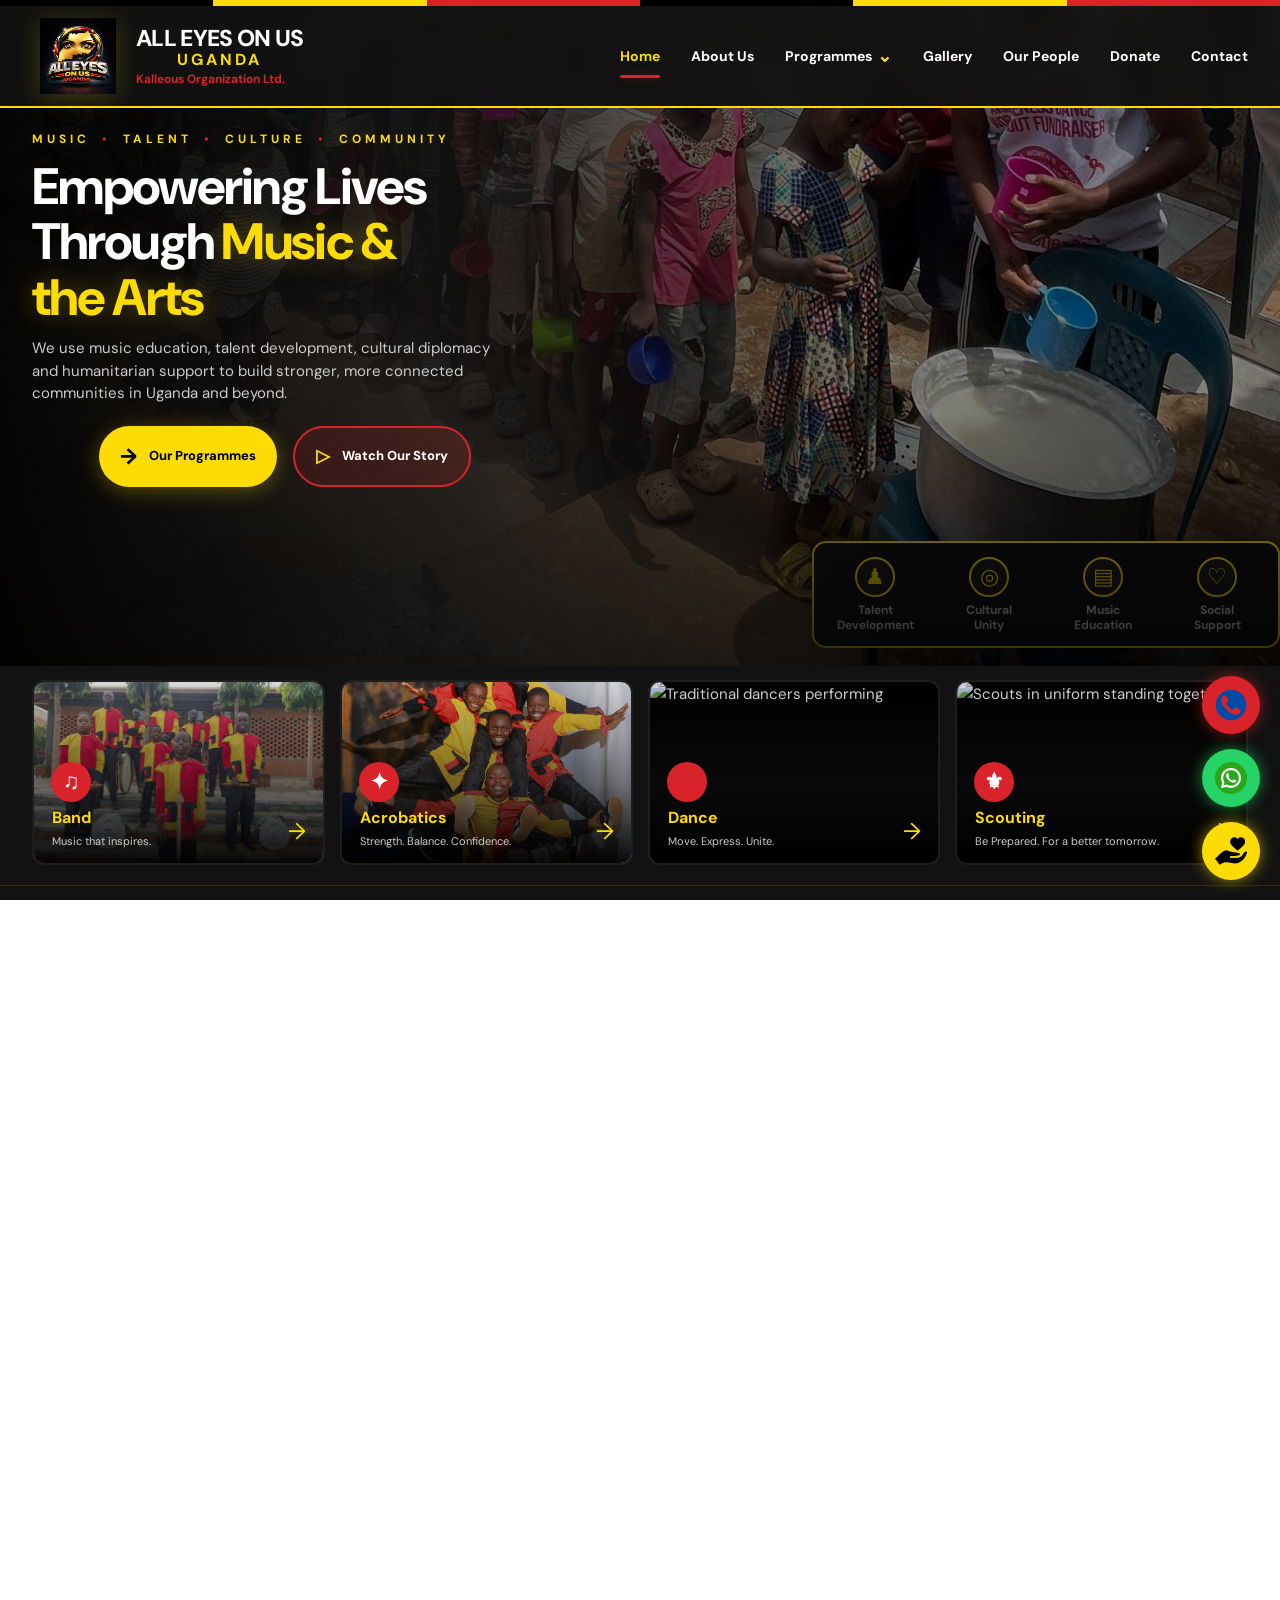
==== commit 8d23d3c4: "update  website files" ====
--- a/index.html
+++ b/index.html
@@ -2,7 +2,7 @@
 <html lang="en">
 <head>
   <meta charset="utf-8">
-  <meta name="viewport" content="width=device-width, initial-scale=1">
+  <meta name="viewport" content="width=device-width, initial-scale=1.0">
   <meta name="theme-color" content="#001712">
   <meta name="description" content="All Eyes on Us Uganda — empowering lives through music, talent, culture and community.">
   <title>All Eyes on Us Uganda | Kalleous Organization Ltd.</title>
@@ -32,10 +32,7 @@
         <a href="#donate">Donate</a>
         <a href="#contact">Contact</a>
       </nav>
-      <div class="nav-actions">
-        <a class="login-btn" href="admin.html"><span aria-hidden="true">♙</span> Admin Board</a>
-        <a class="donate-pill" href="#donate"><span aria-hidden="true">♡</span> Donate</a>
-      </div>
+      
     </div>
   </header>
 
@@ -55,9 +52,23 @@
         to build stronger, more connected communities in Uganda and beyond.
       </p>
       <div class="hero-buttons">
-        <a class="button button-lime" href="#programmes"><span class="arrow">→</span> Our Programmes</a>
-        <a class="button button-outline" href="#story"><span class="play">▷</span> Watch Our Story</a>
-      </div>
+  <a class="button button-lime" href="#programmes"><span class="arrow">→</span> Our Programmes</a>
+  <a class="button button-outline" href="#story" id="openVideo"><span class="play">▷</span> Watch Our Story</a>
+</div>
+
+<!-- Hidden Video Modal -->
+<div id="videoModal" class="video-overlay">
+  <div class="video-container">
+    <video id="storyVideo" controls>
+      <source src="assets/our-story.mp4" type="video/mp4">
+      Your browser does not support the video tag.
+    </video>
+    <button id="closeVideo" class="button button-outline">Close ✖</button>
+  </div>
+</div>
+
+</div>
+
     </div>
 
     <!-- Pillars section -->
@@ -85,7 +96,7 @@
         </article>
         <article class="programme-card" id="dance">
           <img src="assets/Dance.jpg" alt="Traditional dancers performing" loading="lazy">
-          <div class="card-gradient"></div><span class="program-icon">♟</span>
+          <div class="card-gradient"></div><span class="program-icon"></span>
           <div class="programme-card-copy"><h3>Dance</h3><p>Move. Express. Unite.</p></div><a class="card-arrow" href="#contact" aria-label="Learn about Dance">→</a>
         </article>
         <article class="programme-card" id="scouting">
@@ -118,7 +129,7 @@
     <section class="story-section" id="story">
       <div class="container story-grid">
         <div class="story-photo">
-          <img src="assets/our-story.jpg" alt="Members of the organisation standing together" loading="lazy">
+          <img src="assets/our-story.jpg" alt="Members of the organisation standing together" loading="lazy" class="clickable">
           <div class="story-overlay"></div>
           <div class="story-text"><p class="section-kicker">OUR STORY</p><h2>Together for<br>a Brighter Future</h2><p>All Eyes on Us Uganda – Kalleous Organization Ltd. is a community-driven organisation focused on music education, talent development, cultural unity and humanitarian support.</p><a href="#contact" class="button button-gold">Our Story <span>→</span></a></div>
         </div>
@@ -130,7 +141,7 @@
       </div>
     </section>
 
-    <<section class="gallery-section section-dark" id="gallery">
+    <section class="gallery-section section-dark" id="gallery">
   <div class="container gallery-wrap">
     <div class="gallery-intro">
       <p class="section-kicker">OUR GALLERY</p>
@@ -140,17 +151,21 @@
     </div>
 
     <div class="gallery-images" id="gallery-grid">
-      <img src="assets/gallery-band.jpg" alt="Band performing live" loading="lazy">
-      <img src="assets/Dance performance.jpg" alt="Dance performance" loading="lazy">
-      <img src="assets/Acrobatics performance.jpg" alt="Acrobatics performance" loading="lazy">
-      <img src="assets/scout.jpg" alt="Scout group" loading="lazy">
-      <img src="assets/backtoschool.jpg" alt="Back to school" loading="lazy">
-      <img src="assets/aftershow.jpg" alt="After show celebration" loading="lazy">
-      <img src="assets/band2.jpg" alt="Band performance 2" loading="lazy">
-      <img src="assets/dance1.jpg" alt="Dance rehearsal" loading="lazy">
-      <img src="assets/gallery-community.jpg" alt="Community event" loading="lazy">
-      <img src="assets/our-story1.jpg" alt="Our story photo" loading="lazy">
+      <img src="assets/gallery-band.jpg" alt="Band performing live" loading="lazy"  class="clickable"clickable>
+      <img src="assets/Dance performance.jpg" alt="Dance performance" loading="lazy" class="clickable">
+      <img src="assets/Acrobatics performance.jpg" alt="Acrobatics performance" loading="lazy" class="clickable">
+      <img src="assets/scout.jpg" alt="Scout group" loading="lazy" class="clickable">
+      <img src="assets/backtoschool.jpg" alt="Back to school" loading="lazy" class="clickable">
+      <img src="assets/aftershow.jpg" alt="After show celebration" loading="lazy" class="clickable">
+      <img src="assets/band2.jpg" alt="Band performance 2" loading="lazy" class="clickable">
+      <img src="assets/dance1.jpg" alt="Dance rehearsal" loading="lazy" class="clickable">
+      <img src="assets/gallery-community.jpg" alt="Community event" loading="lazy" class="clickable">
+      <img src="assets/our-story1.jpg" alt="Our story photo" loading="lazy" class="clickable">
       <!-- Fixed filename: remove space -->
+       <!-- Hidden Lightbox -->
+<div id="lightbox" class="lightbox-overlay">
+  <img id="lightboxImg" src="" alt="Expanded view">
+</div>
       <!-- Keep video separate from images -->
       <div class="gallery-video">
   <video controls preload="metadata" poster="assets/video-placeholder.jpg">
@@ -195,6 +210,7 @@
 </article>
 
 <!-- Card 3: Cyan -->
+<!-- Card 3: Cyan -->
 <article class="member-card card-cyan">
   <div class="members-avatar">
     <img src="assets/member2.jpg" alt="Akram">
@@ -226,14 +242,14 @@
   <div class="members-avatar">
     <img src="assets/member5.jpg" alt="Peace">
   </div>
-  <h4> Peace </h4>
+  <h4>Peace</h4>
   <p>Member</p>
 </article>
 
 <!-- Card 7: Emerald -->
 <article class="member-card card-emerald">
   <div class="members-avatar">
-    <img src="assets/member6.jpg" alt="Team Member 7">
+    <img src="assets/member6.jpg" alt="Rayan">
   </div>
   <h4>Rayan</h4>
   <p>Member</p>
@@ -242,7 +258,7 @@
 <!-- Card 8: Gold -->
 <article class="member-card card-gold">
   <div class="members-avatar">
-    <img src="assets/member7.jpg" alt="Team Member 8">
+    <img src="assets/member7.jpg" alt="Ivan">
   </div>
   <h4>Ivan</h4>
   <p>Member</p>
@@ -251,43 +267,113 @@
 <!-- Card 9: Purple -->
 <article class="member-card card-purple">
   <div class="members-avatar">
-    <img src="assets/member8.jpg" alt="Team Member 9">
+    <img src="assets/member8.jpg" alt="Imran">
   </div>
   <h4>Imran</h4>
   <p>Member</p>
 </article>
 
-      <!-- Card 9: Purple -->
-      <article class="member-card card-purple">
-        <div class="members-avatar">
-          <img src="assets/member9.jpg" alt="Team Member">
-        </div>
-        <h4>Emma</h4>
-        <p>Member</p>
+<!-- Card 10: Purple -->
+<article class="member-card card-purple">
+  <div class="members-avatar">
+    <img src="assets/member9.jpg" alt="Emma">
+  </div>
+  <h4>Emma</h4>
+  <p>Member</p>
+</article>
+
+<!-- Card 11: Purple -->
+<article class="member-card card-purple">
+  <div class="members-avatar">
+    <img src="assets/member10.jpg" alt="Deo">
+  </div>
+  <h4>Deo</h4>
+  <p>Member</p>
+</article>
+
       </article>
-      <!-- Card 10: Purple -->
-      <article class="member-card card-purple">
-        <div class="members-avatar">
-          <img src="assets/member10.jpg" alt="Team Member">
-        </div>
-        <h4>Deo</h4>
-        <p>Member</p>
-      </article>
-
-    </div>
-  </div>
-</section>
-
-
-
-    <section class="donation-section" id="donate">
-      <div class="container donation-banner">
-        <img src="assets/donation-hands.jpg" alt="Hands nurturing a young plant" loading="lazy">
-        <div class="donation-overlay"></div>
-        <div class="donation-copy"><p class="section-kicker">MAKE A DIFFERENCE</p><h2>Support Our Mission</h2><p>Your support helps us provide education, training, performance spaces and vital social support to those in need.</p></div>
-        <div class="donation-action"><a class="button button-gold donate-now" href="#contact">♥ &nbsp; Donate Now</a><div class="payment-methods"><span>MTN<br><b>MoMo</b></span><span>Airtel<br><b>Money</b></span><span>Visa<br><b>Card</b></span></div></div>
-      </div>
-    </section>
+
+    </div>
+  </div>
+</section>
+
+<!-- Hidden Donation Form -->
+<section class="donation-section" id="donate">
+  <div class="container donation-banner">
+    <img src="assets/donation-hands.jpg" alt="Hands nurturing a young plant" loading="lazy">
+    <div class="donation-overlay"></div>
+    <div class="donation-copy">
+      <p class="section-kicker">MAKE A DIFFERENCE</p>
+      <h2>Support Our Mission</h2>
+      <p>Your support helps us provide education, training, performance spaces and vital social support to those in need.</p>
+    </div>
+    <div class="donation-action">
+      <button class="button button-gold donate-now" id="openDonationForm">♥ &nbsp; Donate Now</button>
+    </div>
+  </div>
+</section>
+
+<!-- Hidden Donation Form -->
+<div id="donationForm" class="donation-form-overlay">
+  <div class="donation-form">
+    <h2>Donation Form</h2>
+    <form id="donationFormContent">
+      <label>Name:</label>
+      <input type="text" name="name" required>
+
+      <label>Contact (Phone/Email):</label>
+      <input type="text" name="contact" required>
+
+      <label>Type of Donation:</label>
+      <select name="type" required>
+        <option value="Money">Money</option>
+        <option value="Materials">Materials</option>
+        <option value="Volunteering">Volunteering</option>
+        <option value="Other">Other</option>
+      </select>
+
+      <label>Method:</label>
+      <select name="method" id="donationMethod" required>
+        <option value="Airtel Money">Airtel Money</option>
+        <option value="Visa">Visa</option>
+      </select>
+
+      <!-- Airtel QR (hidden until Airtel is chosen) -->
+      <div class="qr-item airtel-qr" id="airtelQR" style="display:none;">
+        <img src="assets/airtel-money-qr.png" alt="Airtel Money QR Code">
+        <p>Scan to pay with Airtel Money</p>
+      </div>
+
+      <button type="submit" class="button button-green">Submit Donation</button>
+    </form>
+
+    <button id="closeDonationForm" class="button button-outline">Close</button>
+  </div>
+</div>
+
+<!-- Floating Action Buttons -->
+<div class="floating-buttons">
+  <!-- Contact Call Button -->
+  <a href="tel:+256705446043" class="float-btn contact-btn">
+    <img src="assets/contact-icon.png" alt="Call Us" />
+  </a>
+
+  <!-- WhatsApp Chat Button -->
+  <a href="https://wa.me/256705446043" class="float-btn whatsapp-btn">
+    <img src="assets/whatsapp-icon.png" alt="WhatsApp" />
+  </a>
+
+  <!-- Donate Button -->
+  <a href="#donate" class="float-btn donate-btn">
+    <img src="assets/donate-icon.png" alt="Donate" />
+  </a>
+</div>
+
+    </div>
+  </div>
+</section>
+
+
   </main>
 
   <footer class="site-footer" id="contact">
@@ -295,8 +381,29 @@
       <a class="brand footer-brand" href="#top"><img src="assets/logo.img" alt="logo.img" class="brand-logo"><span class="brand-copy"><strong>ALL EYES ON US</strong><b>UGANDA</b><small>Kalleous Organization Ltd.</small></span></a>
       <div class="footer-links"><h4>Quick Links</h4><div><a href="#top">Home</a><a href="#about">About Us</a><a href="#programmes">Programmes</a><a href="#gallery">Gallery</a></div></div>
       <div class="footer-links"><h4>Get Involved</h4><div><a href="#donate">Donate</a><a href="#contact">Contact</a><a href="#programmes">Volunteer</a></div></div>
-      <div class="footer-contact"><h4>Contact Us</h4><p>☎ &nbsp; +256 705446043</p><p>✉ &nbsp; <a href="mailto:luwaga02moses@gmail.com">luwaga02moses@gmail.com</a></p><p>⌖ &nbsp; Kampala, Uganda</p></div>
-      
+      <section class="contact-section" id="contact">
+  <div class="container contact-banner">
+    <h2>Get in Touch</h2>
+    <p>We’d love to hear from you. Please fill out the form below and we’ll respond promptly.</p>
+
+    <form id="contactForm">
+      <label for="name">Full Name:</label>
+      <input type="text" id="name" name="name" required>
+
+      <label for="email">Email Address:</label>
+      <input type="email" id="email" name="email" required>
+
+      <label for="phone">Phone Number:</label>
+      <input type="text" id="phone" name="phone" required>
+
+      <label for="message">Message:</label>
+      <textarea id="message" name="message" rows="5" required></textarea>
+
+      <button type="submit" class="button button-gold">Send Message</button>
+    </form>
+  </div>
+</section>
+
       <div class="footer-social">
         <h4>Follow Us</h4>
         <div class="socials">
@@ -304,9 +411,16 @@
           <a href="https://www.instagram.com/alleyesonusugandaofficial/" class="social-icon instagram" target="_blank" rel="noopener noreferrer" aria-label="Instagram"><svg viewBox="0 0 24 24" aria-hidden="true"><rect x="3" y="3" width="18" height="18" rx="5" fill="none" stroke="currentColor" stroke-width="2"/><circle cx="12" cy="12" r="4" fill="none" stroke="currentColor" stroke-width="2"/><circle cx="17.5" cy="6.5" r="1.2" fill="currentColor"/></svg></a>
           <a href="https://www.youtube.com/@alleyesonusugandaofficial" class="social-icon youtube" target="_blank" rel="noopener noreferrer" aria-label="YouTube"><svg viewBox="0 0 24 24" aria-hidden="true"><rect x="2" y="5" width="20" height="14" rx="4" fill="currentColor"/><path d="M10 8.5 16 12l-6 3.5z" fill="#ffffff"/></svg></a>
           <a href="https://www.tiktok.com/@alleyesonusuganda1" class="social-icon tiktok" target="_blank" rel="noopener noreferrer" aria-label="TikTok"><svg viewBox="0 0 24 24" aria-hidden="true"><path fill="currentColor" d="M19.6 7.1a6.1 6.1 0 0 1-3.8-1.3v8.1a6 6 0 1 1-6-6c.4 0 .8 0 1.2.1v3.3a2.8 2.8 0 1 0 1.8 2.6V2h3.2c.3 2 1.7 3.6 3.6 4.1z"/></svg></a>
+          
+
         </div>
         <p class="footer-script">Together<br>We Grow <span class="uganda-stroke"></span></p>
       </div>
+<p>
+  <a href="https://www.flaticon.com/free-icons/dancers" title="dancers icons">
+    <!--Dancers icons created by Flat Icons - Flaticon-->
+  </a>
+</p>
 
     </div>
     <div class="footer-bottom">
--- a/styles.css
+++ b/styles.css
@@ -33,6 +33,26 @@
     #D9232A 83.33% 100%
   );
 }
+html, body {
+  margin: 0;
+  padding: 0;
+  width: 100vw;   /* always full viewport width */
+  height: 100vh;  /* always full viewport height */
+  overflow-x: hidden;
+  font-family: 'DM Sans', sans-serif;
+  background: #fff;
+  transition: opacity 0.8s ease; /* smooth fade */
+}
+
+/* Fade states */
+body.fade-in {
+  opacity: 1;
+}
+
+body.fade-out {
+  opacity: 0;
+}
+
 
 * { box-sizing: border-box; }
 html { scroll-behavior: smooth; scroll-padding-top: 100px; }
@@ -575,6 +595,44 @@
   gap: 24px;
   background: var(--flag-surface);
   border: 2px solid var(--flag-red);
+/* Glowing Donate Button */
+.button-gold {
+  background: var(--flag-yellow);
+  color: var(--flag-black);
+  padding: 12px 22px;
+  font-size: 14px;
+  font-weight: 800;
+  border-radius: 30px;
+  box-shadow: 0 0 15px rgba(252, 220, 4, 0.6);
+  position: relative;
+  animation: pulseGlow 2s infinite;
+  transition: transform 0.3s ease;
+}
+
+.button-gold:hover {
+  transform: scale(1.05);
+  background: #fff200; /* brighter yellow on hover */
+  box-shadow: 0 0 25px rgba(252, 220, 4, 0.9);
+}
+
+/* Pulse Glow Animation */
+@keyframes pulseGlow {
+  0% {
+    box-shadow: 0 0 10px rgba(252, 220, 4, 0.6),
+                0 0 20px rgba(217, 35, 42, 0.4);
+  }
+  50% {
+    box-shadow: 0 0 20px rgba(252, 220, 4, 0.9),
+                0 0 40px rgba(217, 35, 42, 0.6);
+  }
+  100% {
+    box-shadow: 0 0 10px rgba(252, 220, 4, 0.6),
+                0 0 20px rgba(217, 35, 42, 0.4);
+  }
+}
+
+
+
 }
 .donation-banner > img { position: absolute; inset: 0; width: 100%; height: 100%; object-fit: cover; filter: brightness(0.7); }
 .donation-overlay { position: absolute; inset: 0; background: linear-gradient(90deg, rgba(0,0,0,.1), rgba(18,18,18,.9) 35%, rgba(0,0,0,.95) 100%); }
@@ -586,6 +644,27 @@
 .payment-methods { display: flex; gap: 6px; }
 .payment-methods span { background: var(--flag-dark); color: var(--flag-yellow); border-radius: 5px; padding: 3px 9px; font-size: 8px; line-height: 1.1; text-align: center; border: 1px solid var(--flag-yellow); font-weight: 600; }
 .payment-methods b { font-size: 9px; color: var(--white); }
+
+.whatsapp-float {
+  position: fixed;
+  bottom: 20px;
+  right: 20px;
+  background-color: #25D366;
+  border-radius: 50%;
+  padding: 12px;
+  box-shadow: 0 4px 12px rgba(0,0,0,0.3);
+  z-index: 9999;
+  transition: transform 0.3s ease;
+}
+
+.whatsapp-float img {
+  width: 40px;
+  height: 40px;
+}
+
+.whatsapp-float:hover {
+  transform: scale(1.1);
+}
 
 /* --- SITE FOOTER --- */
 .site-footer { background: var(--flag-black); color: var(--muted); border-top: 2px solid var(--flag-yellow); }
@@ -833,3 +912,218 @@
   border-radius: 8px;
   border: 2px solid var(--flag-yellow);
 }
+.floating-buttons {
+  position: fixed;
+  bottom: 20px;
+  right: 20px;
+  display: flex;
+  flex-direction: column;
+  gap: 15px;
+  z-index: 9999;
+}
+
+.float-btn {
+  display: flex;
+  align-items: center;
+  justify-content: center;
+  width: 58px;
+  height: 58px;
+  border-radius: 50%;
+  padding: 10px;
+  transition: transform 0.3s ease, background-color 0.3s ease;
+  animation: pulseGlow 2s infinite;
+}
+
+.float-btn img {
+  width: 32px;
+  height: 32px;
+}
+
+/* Contact Button */
+.contact-btn {
+  background-color: var(--flag-red);
+  box-shadow: 0 0 15px rgba(217, 35, 42, 0.6);
+}
+.contact-btn:hover {
+  background-color: var(--flag-yellow);
+}
+
+/* WhatsApp Button */
+.whatsapp-btn {
+  background-color: #25D366;
+  box-shadow: 0 0 15px rgba(37, 211, 102, 0.6);
+}
+.whatsapp-btn:hover {
+  background-color: #1ebe5d;
+}
+
+/* Donate Button */
+.donate-btn {
+  background-color: var(--flag-yellow);
+  box-shadow: 0 0 15px rgba(252, 220, 4, 0.6);
+}
+.donate-btn:hover {
+  background-color: #fff200;
+}
+
+/* Pulse Glow Animation */
+@keyframes pulseGlow {
+  0% { transform: scale(1); }
+  50% { transform: scale(1.08); }
+  100% { transform: scale(1); }
+}
+.contact-section {
+  background: var(--flag-dark);
+  padding: 40px 20px;
+  border-top: 4px solid var(--flag-yellow);
+  border-bottom: 4px solid var(--flag-red);
+}
+
+.contact-banner {
+  max-width: 600px;
+  margin: 0 auto;
+  text-align: center;
+  color: var(--white);
+}
+
+.contact-banner h2 {
+  color: var(--flag-yellow);
+  margin-bottom: 10px;
+  font-size: 28px;
+  font-weight: 800;
+}
+
+.contact-banner p {
+  color: var(--muted);
+  margin-bottom: 20px;
+  font-size: 14px;
+}
+
+#contactForm {
+  display: flex;
+  flex-direction: column;
+  gap: 15px;
+}
+
+#contactForm label {
+  text-align: left;
+  font-weight: 600;
+  color: var(--flag-yellow);
+}
+
+#contactForm input,
+#contactForm textarea {
+  padding: 12px;
+  border-radius: 8px;
+  border: 2px solid var(--flag-yellow);
+  background: var(--flag-surface);
+  color: var(--white);
+  font-size: 14px;
+}
+
+#contactForm input:focus,
+#contactForm textarea:focus {
+  outline: none;
+  border-color: var(--flag-red);
+  box-shadow: 0 0 8px var(--flag-red-glow);
+}
+
+.button-gold {
+  background: var(--flag-yellow);
+  color: var(--flag-black);
+  font-weight: 800;
+  border-radius: 30px;
+  padding: 12px;
+  cursor: pointer;
+  transition: transform 0.3s ease, box-shadow 0.3s ease;
+}
+
+.button-gold:hover {
+  transform: scale(1.05);
+  background: #fff200;
+  box-shadow: 0 0 15px rgba(252, 220, 4, 0.6);
+}
+.video-overlay {
+  display: none; /* hidden by default */
+  position: fixed;
+  inset: 0;
+  background: rgba(0,0,0,0.85);
+  z-index: 10000;
+  justify-content: center;
+  align-items: center;
+}
+
+.video-container {
+  max-width: 800px;
+  width: 90%;
+  background: #121212;
+  padding: 20px;
+  border-radius: 12px;
+  box-shadow: 0 8px 25px rgba(0,0,0,0.6);
+}
+
+.video-container video {
+  width: 100%;
+  border-radius: 8px;
+}
+.lightbox-overlay {
+  display: none;
+  position: fixed;
+  inset: 0;
+  background: rgba(0,0,0,0.95);
+  z-index: 10000;
+  justify-content: center;
+  align-items: center;
+  opacity: 0;
+  transition: opacity 0.8s ease; /* smooth fade */
+}
+
+..lightbox-overlay {
+  display: none;
+  position: fixed;
+  inset: 0; /* covers full viewport */
+  background: rgba(0,0,0,0.95);
+  z-index: 10000;
+  justify-content: center;
+  align-items: center;
+  width: 100vw;   /* full width */
+  height: 100vh;  /* full height */
+  opacity: 0;
+  transition: opacity 0.8s ease;
+}
+
+.lightbox-overlay.show {
+  display: flex;
+  opacity: 1; /* fade-in */
+}
+
+.lightbox-overlay.fade-out {
+  opacity: 0; /* fade-out */
+}
+
+.lightbox-overlay img {
+  width: 100%;
+  height: 100%;
+  object-fit: contain; /* keeps aspect ratio */
+}
+
+
+.donation-form-overlay {
+  display: none;
+  position: fixed;
+  inset: 0; /* covers entire viewport */
+  background: rgba(0,0,0,0.85);
+  z-index: 10000;
+  justify-content: center;
+  align-items: center;
+}
+
+.donation-form {
+  width: 90vw;       /* responsive width */
+  max-width: 600px;  /* limit on large screens */
+  max-height: 90vh;  /* never exceed viewport height */
+  overflow-y: auto;  /* scroll inside if content too tall */
+  background: #fff;
+  padding: 20px;
+  border-radius: 12px;
+}
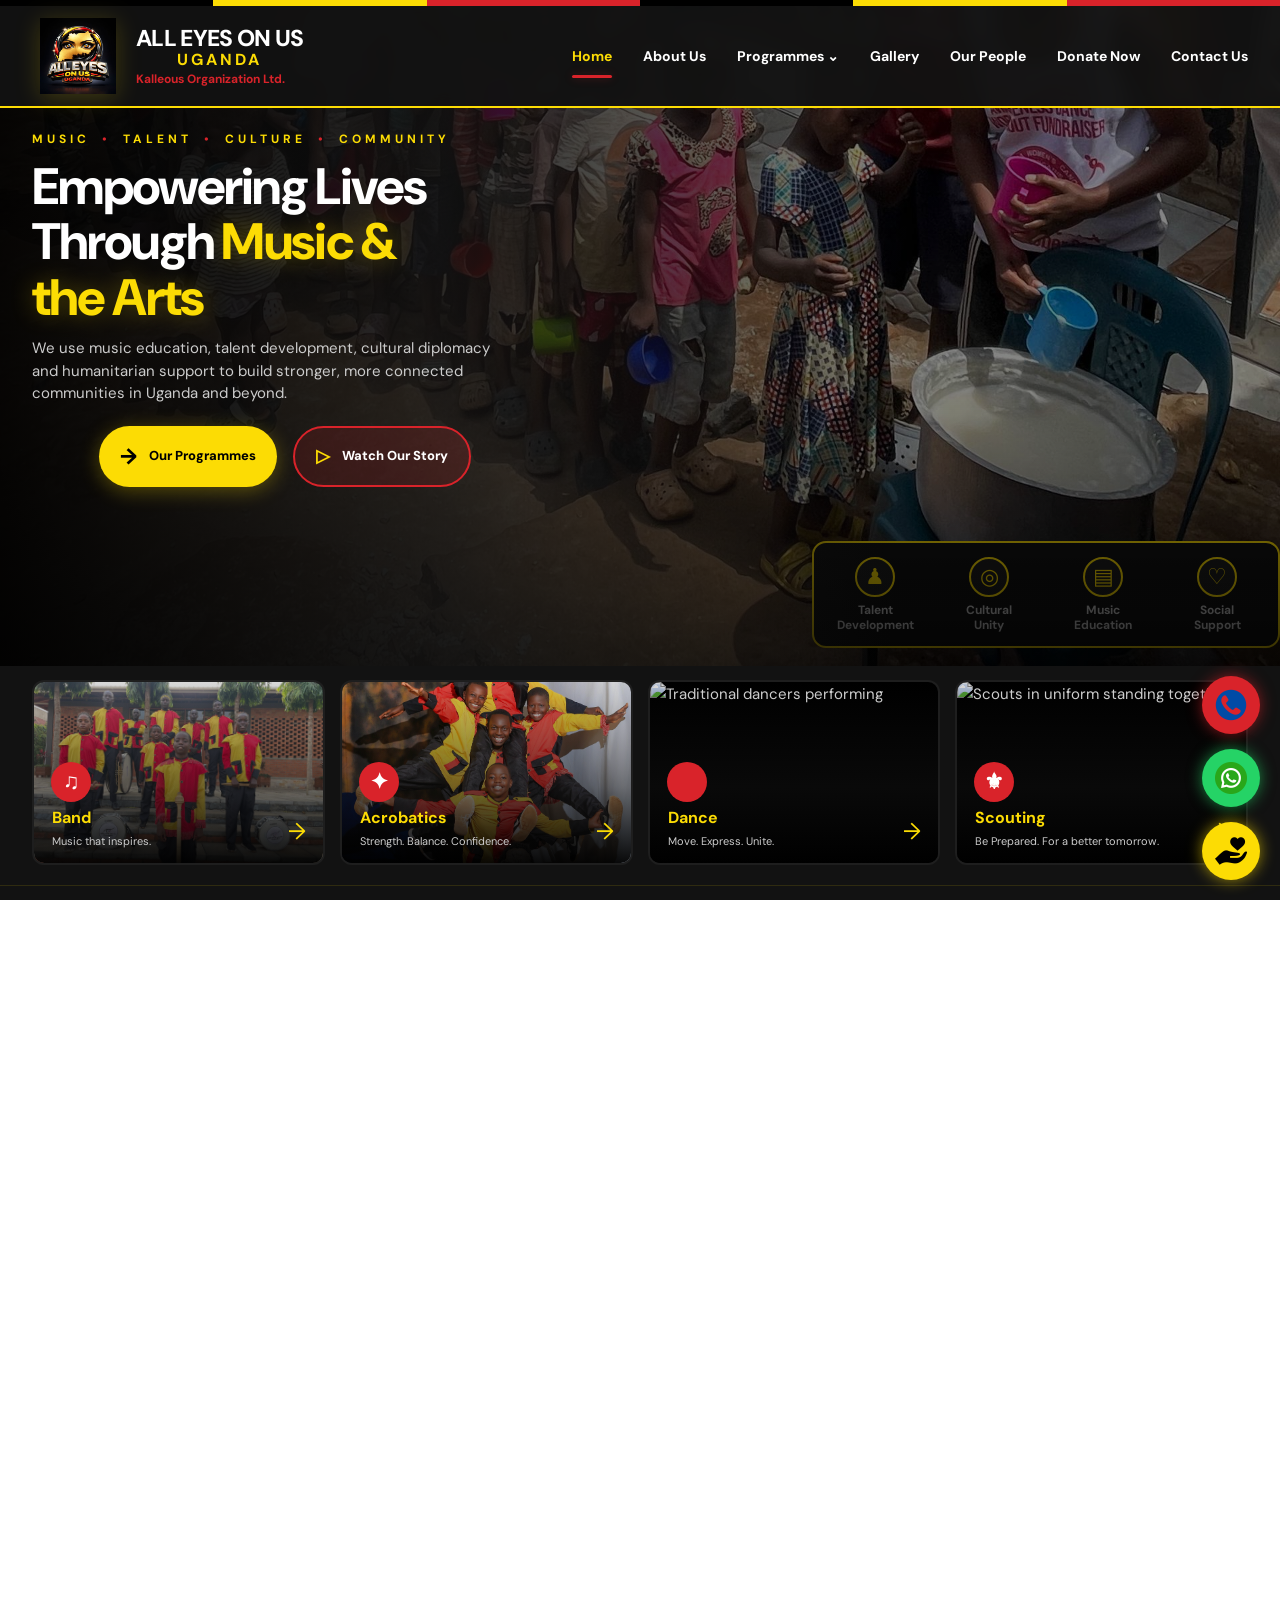
==== commit b3653ce5: "Update website pages and navigation" ====
--- a/index.html
+++ b/index.html
@@ -16,7 +16,7 @@
   <header class="site-header" id="top">
     <div class="nav-wrap container">
       <a class="brand" href="#top" aria-label="All Eyes on Us Uganda home">
-        <img src="assets/logo.img" alt="logo.img" class="brand-logo">
+        <img src="assets/logo.png" alt="All Eyes on Us Uganda logo" class="brand-logo">
         <span class="brand-copy"><strong>ALL EYES ON US</strong><b>UGANDA</b><small>Kalleous Organization Ltd.</small></span>
       </a>
       <button class="menu-toggle" aria-label="Open navigation" aria-expanded="false"><span></span><span></span><span></span></button>
@@ -24,13 +24,12 @@
         <a class="active" href="#top">Home</a>
         <a href="#about">About Us</a>
         <div class="nav-dropdown">
-          <a href="#programmes" class="dropdown-trigger">Programmes <span>⌄</span></a>
-          <div class="dropdown-menu"><a href="#band">Band</a><a href="#acrobatics">Acrobatics</a><a href="#dance">Dance</a><a href="#scouting">Scouting</a></div>
-        </div>
-        <a href="#gallery">Gallery</a>
-        <a href="#people">Our People</a>
-        <a href="#donate">Donate</a>
-        <a href="#contact">Contact</a>
+          <a href="program.html">Programmes <span>⌄</span></a>
+        </div>
+        <a href="gallery.html">Gallery</a>
+        <a href="people.html">Our People</a>
+        <a href="donation.html">Donate Now</a>
+        <a href="contact.html">Contact Us</a>
       </nav>
       
     </div>
@@ -164,6 +163,7 @@
       <!-- Fixed filename: remove space -->
        <!-- Hidden Lightbox -->
 <div id="lightbox" class="lightbox-overlay">
+  <span id="closeLightbox" class="close-btn">✖</span>
   <img id="lightboxImg" src="" alt="Expanded view">
 </div>
       <!-- Keep video separate from images -->
@@ -211,7 +211,7 @@
 
 <!-- Card 3: Cyan -->
 <!-- Card 3: Cyan -->
-<article class="member-card card-cyan">
+<article class="member-card card-Crimson">
   <div class="members-avatar">
     <img src="assets/member2.jpg" alt="Akram">
   </div>
@@ -229,7 +229,7 @@
 </article>
 
 <!-- Card 5: Crimson -->
-<article class="member-card card-crimson">
+<article class="member-card card-purple">
   <div class="members-avatar">
     <img src="assets/member4.jpg" alt="Ricky">
   </div>
@@ -297,59 +297,9 @@
   </div>
 </section>
 
-<!-- Hidden Donation Form -->
-<section class="donation-section" id="donate">
-  <div class="container donation-banner">
-    <img src="assets/donation-hands.jpg" alt="Hands nurturing a young plant" loading="lazy">
-    <div class="donation-overlay"></div>
-    <div class="donation-copy">
-      <p class="section-kicker">MAKE A DIFFERENCE</p>
-      <h2>Support Our Mission</h2>
-      <p>Your support helps us provide education, training, performance spaces and vital social support to those in need.</p>
-    </div>
-    <div class="donation-action">
-      <button class="button button-gold donate-now" id="openDonationForm">♥ &nbsp; Donate Now</button>
-    </div>
-  </div>
-</section>
-
-<!-- Hidden Donation Form -->
-<div id="donationForm" class="donation-form-overlay">
-  <div class="donation-form">
-    <h2>Donation Form</h2>
-    <form id="donationFormContent">
-      <label>Name:</label>
-      <input type="text" name="name" required>
-
-      <label>Contact (Phone/Email):</label>
-      <input type="text" name="contact" required>
-
-      <label>Type of Donation:</label>
-      <select name="type" required>
-        <option value="Money">Money</option>
-        <option value="Materials">Materials</option>
-        <option value="Volunteering">Volunteering</option>
-        <option value="Other">Other</option>
-      </select>
-
-      <label>Method:</label>
-      <select name="method" id="donationMethod" required>
-        <option value="Airtel Money">Airtel Money</option>
-        <option value="Visa">Visa</option>
-      </select>
-
-      <!-- Airtel QR (hidden until Airtel is chosen) -->
-      <div class="qr-item airtel-qr" id="airtelQR" style="display:none;">
-        <img src="assets/airtel-money-qr.png" alt="Airtel Money QR Code">
-        <p>Scan to pay with Airtel Money</p>
-      </div>
-
-      <button type="submit" class="button button-green">Submit Donation</button>
-    </form>
-
-    <button id="closeDonationForm" class="button button-outline">Close</button>
-  </div>
-</div>
+
+
+
 
 <!-- Floating Action Buttons -->
 <div class="floating-buttons">
@@ -364,7 +314,7 @@
   </a>
 
   <!-- Donate Button -->
-  <a href="#donate" class="float-btn donate-btn">
+  <a href="donation.html" class="float-btn donate-btn">
     <img src="assets/donate-icon.png" alt="Donate" />
   </a>
 </div>
@@ -380,34 +330,12 @@
     <div class="container footer-main">
       <a class="brand footer-brand" href="#top"><img src="assets/logo.img" alt="logo.img" class="brand-logo"><span class="brand-copy"><strong>ALL EYES ON US</strong><b>UGANDA</b><small>Kalleous Organization Ltd.</small></span></a>
       <div class="footer-links"><h4>Quick Links</h4><div><a href="#top">Home</a><a href="#about">About Us</a><a href="#programmes">Programmes</a><a href="#gallery">Gallery</a></div></div>
-      <div class="footer-links"><h4>Get Involved</h4><div><a href="#donate">Donate</a><a href="#contact">Contact</a><a href="#programmes">Volunteer</a></div></div>
-      <section class="contact-section" id="contact">
-  <div class="container contact-banner">
-    <h2>Get in Touch</h2>
-    <p>We’d love to hear from you. Please fill out the form below and we’ll respond promptly.</p>
-
-    <form id="contactForm">
-      <label for="name">Full Name:</label>
-      <input type="text" id="name" name="name" required>
-
-      <label for="email">Email Address:</label>
-      <input type="email" id="email" name="email" required>
-
-      <label for="phone">Phone Number:</label>
-      <input type="text" id="phone" name="phone" required>
-
-      <label for="message">Message:</label>
-      <textarea id="message" name="message" rows="5" required></textarea>
-
-      <button type="submit" class="button button-gold">Send Message</button>
-    </form>
-  </div>
-</section>
-
+      <div class="footer-links"><h4>Get Involved</h4><div><a href="donation.html">Donate</a><a href="#contact">Contact</a><a href="#programmes">Volunteer</a></div></div>
+     
       <div class="footer-social">
         <h4>Follow Us</h4>
         <div class="socials">
-          <a href="https://www.facebook.com/share/1NvZxbcW/?mibextid=wwXIfr" class="social-icon facebook" target="_blank" rel="noopener noreferrer" aria-label="Facebook"><svg viewBox="0 0 24 24" aria-hidden="true"><path fill="currentColor" d="M13.5 21v-8h2.7l.4-3.1h-3.1v-2c0-.9.3-1.5 1.6-1.5h1.7V3.6c-.3 0-1.3-.1-2.4-.1-2.5 0-4.2 1.5-4.2 4.3v2.1H7.5V13h2.7v8z"/></svg></a>
+          <a href="https://www.facebook.com/share/1FsStoq5JU/?mibextid=wwXIfr" class="social-icon facebook" target="_blank" rel="noopener noreferrer" aria-label="Facebook"><svg viewBox="0 0 24 24" aria-hidden="true"><path fill="currentColor" d="M13.5 21v-8h2.7l.4-3.1h-3.1v-2c0-.9.3-1.5 1.6-1.5h1.7V3.6c-.3 0-1.3-.1-2.4-.1-2.5 0-4.2 1.5-4.2 4.3v2.1H7.5V13h2.7v8z"/></svg></a>
           <a href="https://www.instagram.com/alleyesonusugandaofficial/" class="social-icon instagram" target="_blank" rel="noopener noreferrer" aria-label="Instagram"><svg viewBox="0 0 24 24" aria-hidden="true"><rect x="3" y="3" width="18" height="18" rx="5" fill="none" stroke="currentColor" stroke-width="2"/><circle cx="12" cy="12" r="4" fill="none" stroke="currentColor" stroke-width="2"/><circle cx="17.5" cy="6.5" r="1.2" fill="currentColor"/></svg></a>
           <a href="https://www.youtube.com/@alleyesonusugandaofficial" class="social-icon youtube" target="_blank" rel="noopener noreferrer" aria-label="YouTube"><svg viewBox="0 0 24 24" aria-hidden="true"><rect x="2" y="5" width="20" height="14" rx="4" fill="currentColor"/><path d="M10 8.5 16 12l-6 3.5z" fill="#ffffff"/></svg></a>
           <a href="https://www.tiktok.com/@alleyesonusuganda1" class="social-icon tiktok" target="_blank" rel="noopener noreferrer" aria-label="TikTok"><svg viewBox="0 0 24 24" aria-hidden="true"><path fill="currentColor" d="M19.6 7.1a6.1 6.1 0 0 1-3.8-1.3v8.1a6 6 0 1 1-6-6c.4 0 .8 0 1.2.1v3.3a2.8 2.8 0 1 0 1.8 2.6V2h3.2c.3 2 1.7 3.6 3.6 4.1z"/></svg></a>
@@ -416,18 +344,14 @@
         </div>
         <p class="footer-script">Together<br>We Grow <span class="uganda-stroke"></span></p>
       </div>
-<p>
-  <a href="https://www.flaticon.com/free-icons/dancers" title="dancers icons">
-    <!--Dancers icons created by Flat Icons - Flaticon-->
-  </a>
-</p>
+
 
     </div>
     <div class="footer-bottom">
       <div class="container">
         <span>© <span id="year">2026</span> All Eyes on Us Uganda – Kalleous Organization Ltd.</span>
         <span>Empowering People. Building Communities.</span>
-        <span>Powered by <b>jardevtech web team</b></span>
+        <span>Powered by <b>jardevtech </b> <a href="mailto:jardevtech@gmail.com">jardevtech@gmail.com</a></span>
       </div>
     </div>
   </footer>
--- a/styles.css
+++ b/styles.css
@@ -659,7 +659,7 @@
 
 .whatsapp-float img {
   width: 40px;
-  height: 40px;
+  height: 400px;
 }
 
 .whatsapp-float:hover {
@@ -1069,26 +1069,12 @@
 .lightbox-overlay {
   display: none;
   position: fixed;
-  inset: 0;
+  inset: 0; /* full viewport */
   background: rgba(0,0,0,0.95);
   z-index: 10000;
   justify-content: center;
   align-items: center;
   opacity: 0;
-  transition: opacity 0.8s ease; /* smooth fade */
-}
-
-..lightbox-overlay {
-  display: none;
-  position: fixed;
-  inset: 0; /* covers full viewport */
-  background: rgba(0,0,0,0.95);
-  z-index: 10000;
-  justify-content: center;
-  align-items: center;
-  width: 100vw;   /* full width */
-  height: 100vh;  /* full height */
-  opacity: 0;
   transition: opacity 0.8s ease;
 }
 
@@ -1104,26 +1090,7 @@
 .lightbox-overlay img {
   width: 100%;
   height: 100%;
-  object-fit: contain; /* keeps aspect ratio */
-}
-
-
-.donation-form-overlay {
-  display: none;
-  position: fixed;
-  inset: 0; /* covers entire viewport */
-  background: rgba(0,0,0,0.85);
-  z-index: 10000;
-  justify-content: center;
-  align-items: center;
-}
-
-.donation-form {
-  width: 90vw;       /* responsive width */
-  max-width: 600px;  /* limit on large screens */
-  max-height: 90vh;  /* never exceed viewport height */
-  overflow-y: auto;  /* scroll inside if content too tall */
-  background: #fff;
-  padding: 20px;
-  border-radius: 12px;
-}
+  object-fit: contain;
+}
+
+
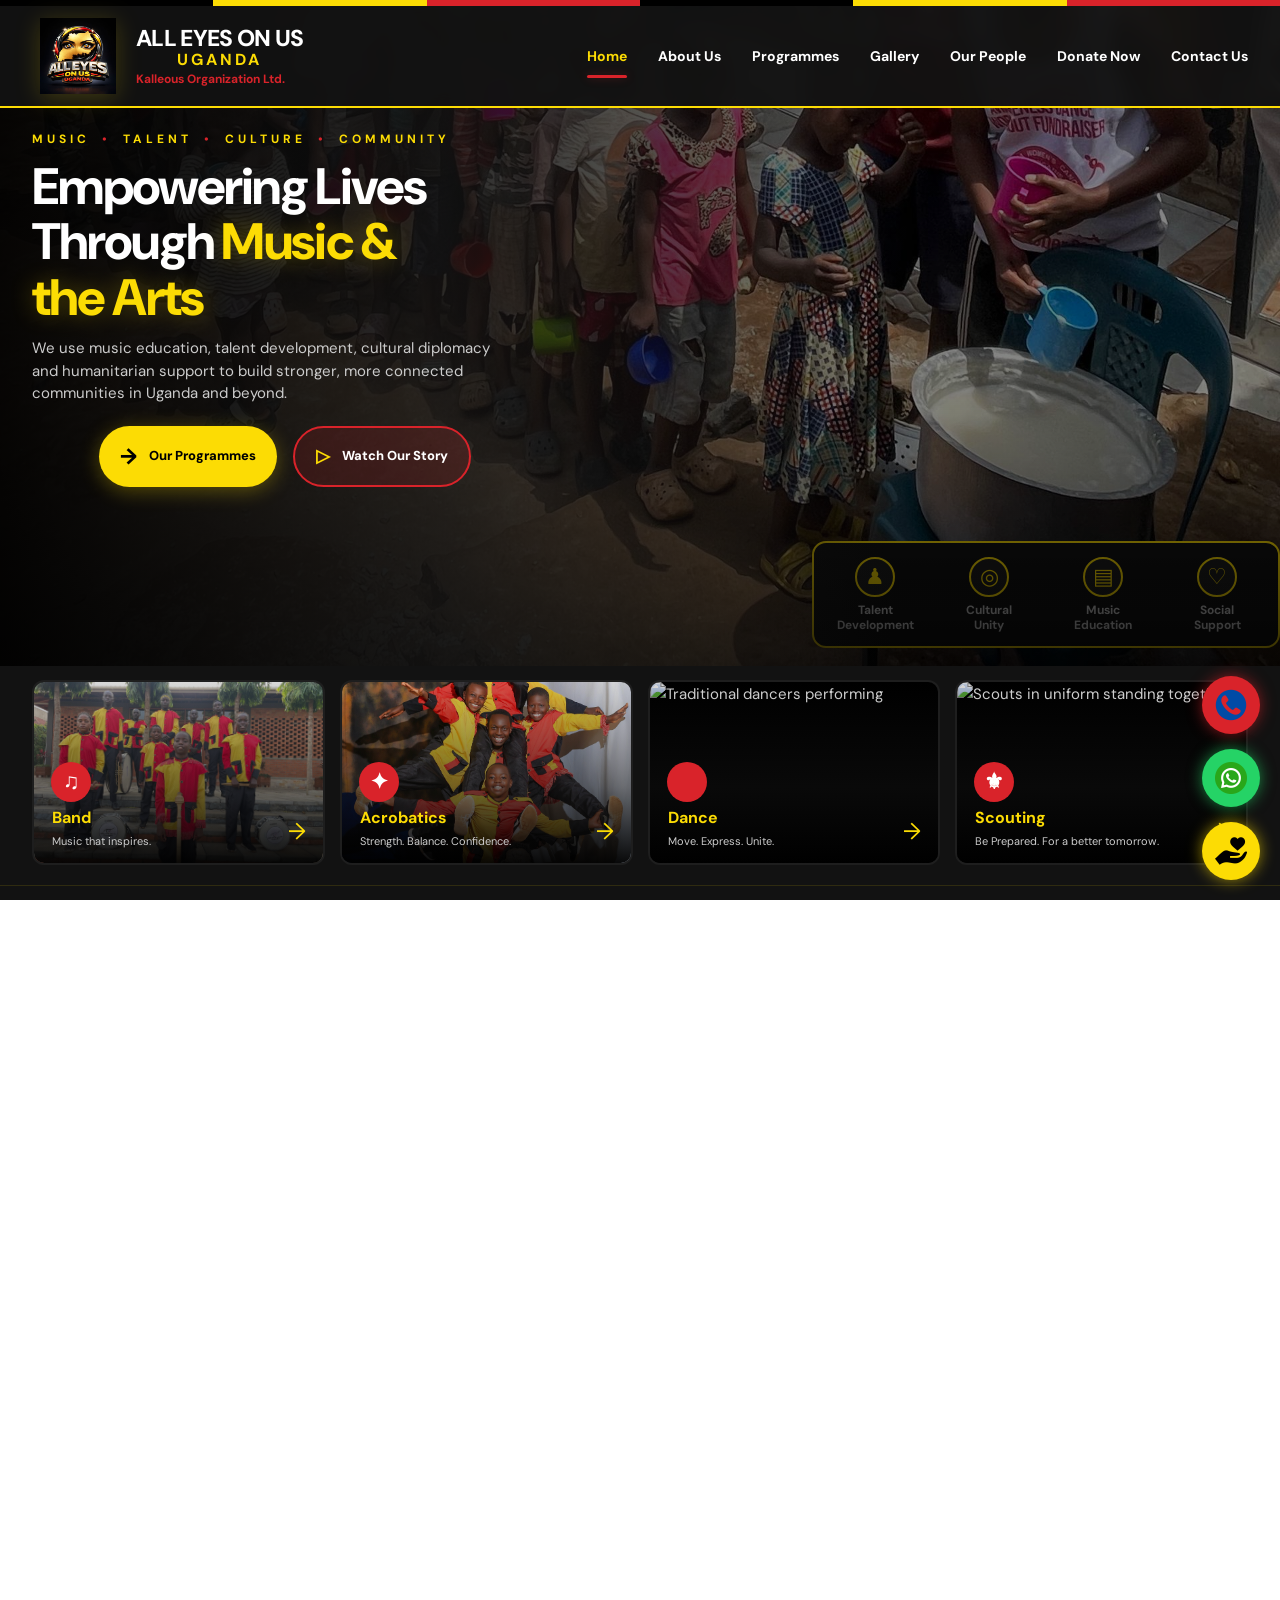
==== commit edaa1070: "Fix mobile member photos to fit the boxexs" ====
--- a/index.html
+++ b/index.html
@@ -24,7 +24,7 @@
         <a class="active" href="#top">Home</a>
         <a href="#about">About Us</a>
         <div class="nav-dropdown">
-          <a href="program.html">Programmes <span>⌄</span></a>
+          <a href="program.html">Programmes</a>
         </div>
         <a href="gallery.html">Gallery</a>
         <a href="people.html">Our People</a>
@@ -51,8 +51,8 @@
         to build stronger, more connected communities in Uganda and beyond.
       </p>
       <div class="hero-buttons">
-  <a class="button button-lime" href="#programmes"><span class="arrow">→</span> Our Programmes</a>
-  <a class="button button-outline" href="#story" id="openVideo"><span class="play">▷</span> Watch Our Story</a>
+  <a class="button button-lime" href="program.html"><span class="arrow">→</span> Our Programmes</a>
+  <a class="button button-outline" href="program.html#story" id="openVideo"><span class="play">▷</span> Watch Our Story</a>
 </div>
 
 <!-- Hidden Video Modal -->
@@ -72,10 +72,10 @@
 
     <!-- Pillars section -->
     <div class="hero-pillars" aria-label="Our focus areas">
-      <a href="#programmes"><span class="pillar-icon">♟</span><b>Talent<br>Development</b></a>
-      <a href="#about"><span class="pillar-icon">◎</span><b>Cultural<br>Unity</b></a>
-      <a href="#programmes"><span class="pillar-icon">▤</span><b>Music<br>Education</b></a>
-      <a href="#donate"><span class="pillar-icon">♡</span><b>Social<br>Support</b></a>
+      <a href="program.html#talent"><span class="pillar-icon">♟</span><b>Talent<br>Development</b></a>
+      <a href="program.html#about"><span class="pillar-icon">◎</span><b>Cultural<br>Unity</b></a>
+      <a href="program.html#programmes"><span class="pillar-icon">▤</span><b>Music<br>Education</b></a>
+      <a href="donation.html"><span class="pillar-icon">♡</span><b>Social<br>Support</b></a>
     </div>
   </div>
 </section>
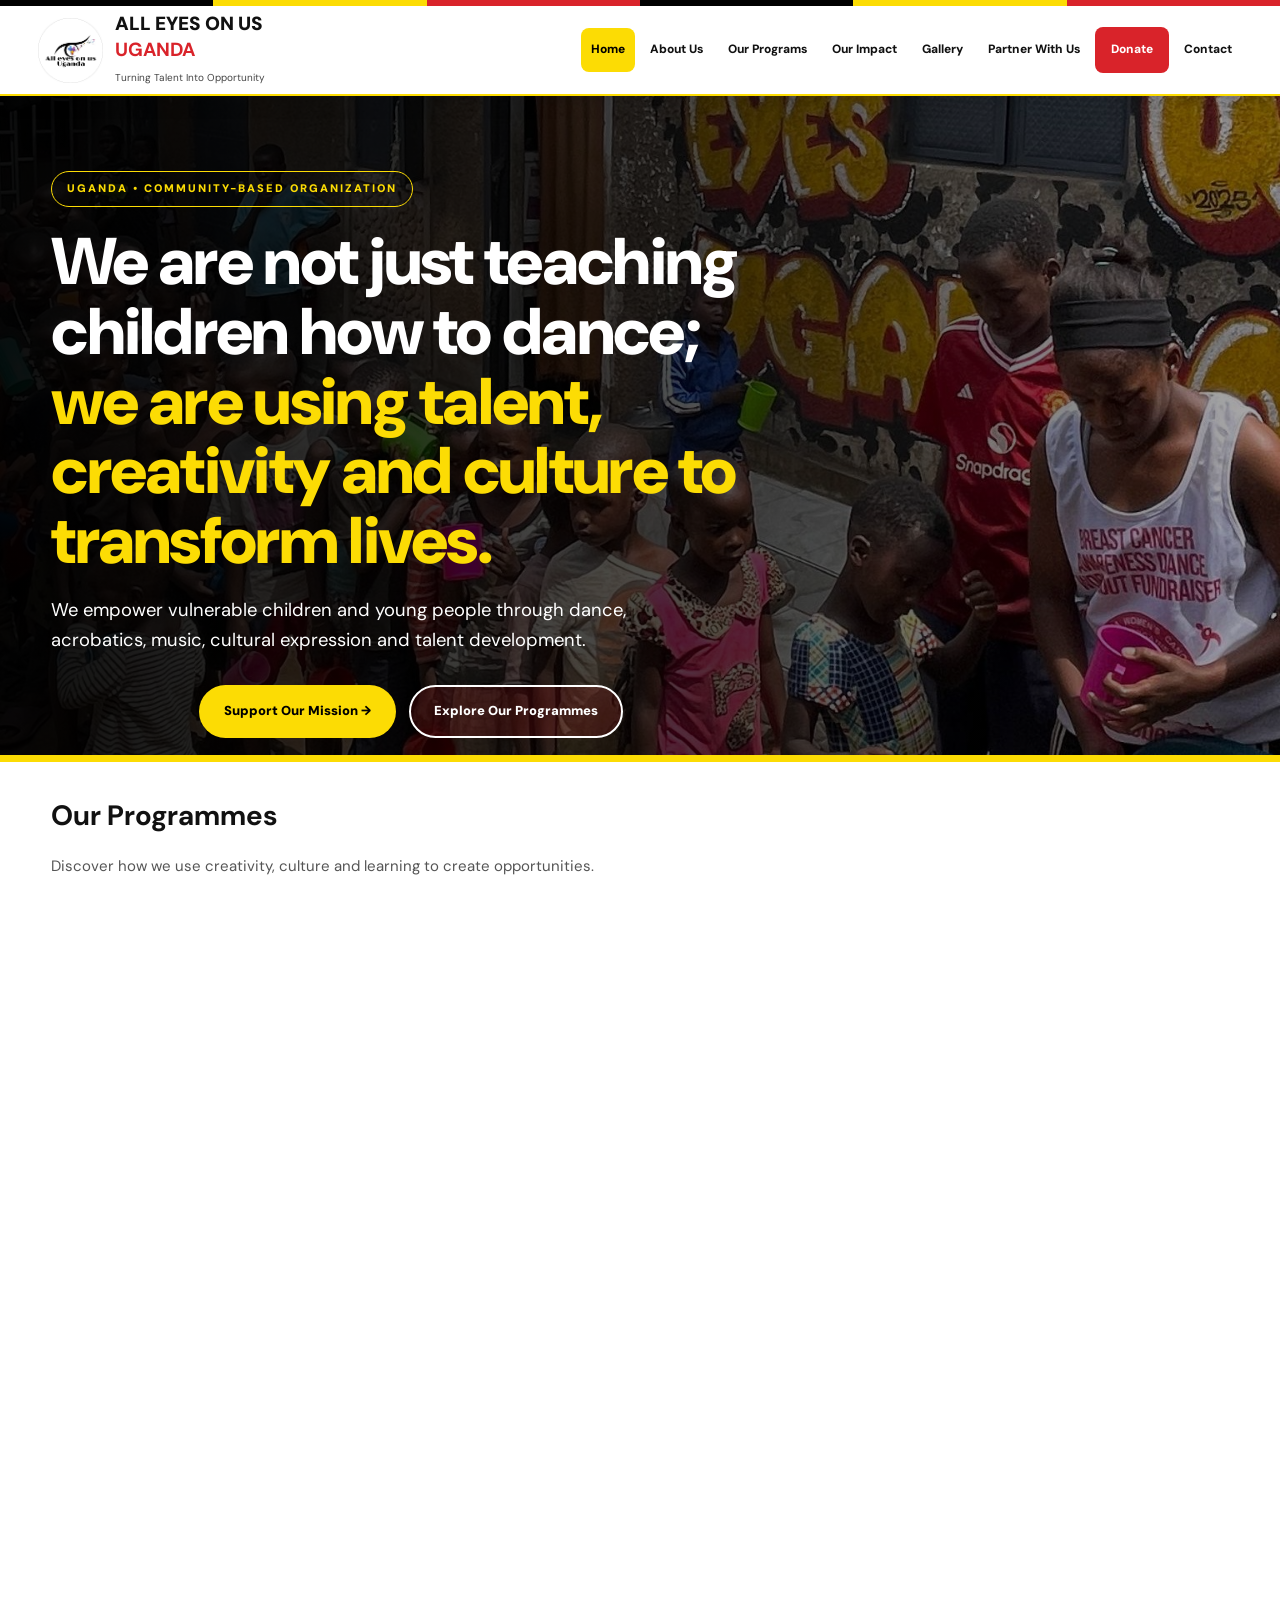
==== commit 3db75863: "redesign contact page and improve website" ====
--- a/index.html
+++ b/index.html
@@ -1,360 +1,784 @@
-<!doctype html>
+<!DOCTYPE html>
 <html lang="en">
 <head>
-  <meta charset="utf-8">
+  <meta charset="UTF-8">
   <meta name="viewport" content="width=device-width, initial-scale=1.0">
-  <meta name="theme-color" content="#001712">
-  <meta name="description" content="All Eyes on Us Uganda — empowering lives through music, talent, culture and community.">
+  <meta name="theme-color" content="#080808">
+  <meta name="description" content="All Eyes on Us Uganda empowers vulnerable children and young people through dance, acrobatics, music, cultural expression and talent development.">
   <title>All Eyes on Us Uganda | Kalleous Organization Ltd.</title>
-  <link rel="icon" href="favicon.ico" type="image/x-icon">
+
   <link rel="preconnect" href="https://fonts.googleapis.com">
   <link rel="preconnect" href="https://fonts.gstatic.com" crossorigin>
-  <link href="https://fonts.googleapis.com/css2?family=DM+Sans:wght@400;500;600;700;800&family=Kalam:wght@300;400&display=swap" rel="stylesheet">
+  <link href="https://fonts.googleapis.com/css2?family=DM+Sans:wght@400;500;600;700;800;900&family=Kalam:wght@400;700&display=swap" rel="stylesheet">
   <link rel="stylesheet" href="styles.css">
+  <link rel="stylesheet" href="header.css">
+  <script src="header.js" defer></script>
+
+  <style>
+    :root {
+      --black: #080808;
+      --dark: #151515;
+      --yellow: #FCDC04;
+      --red: #D9232A;
+      --white: #ffffff;
+      --muted: #cccccc;
+    }
+
+    * { box-sizing: border-box; }
+
+    html { scroll-behavior: smooth; }
+
+    body {
+      margin: 0;
+      background: var(--black);
+      color: var(--white);
+      font-family: 'DM Sans', sans-serif;
+      overflow-x: hidden;
+    }
+
+    a { color: inherit; text-decoration: none; }
+
+    img { max-width: 100%; display: block; }
+
+    .container {
+      width: min(1200px, 92%);
+      margin: auto;
+    }
+
+    /* HERO */
+
+    .hero {
+      min-height: 540px;
+      position: relative;
+      display: flex;
+      align-items: center;
+      background:
+        linear-gradient(90deg, rgba(0,0,0,.94), rgba(0,0,0,.65) 48%, rgba(0,0,0,.12)),
+        url("assets/breakfast.jpg") center 38% / cover no-repeat;
+      border-bottom: 7px solid var(--yellow);
+    }
+
+    .hero-content {
+      padding: 75px 0;
+      max-width: 720px;
+      position: relative;
+      z-index: 2;
+    }
+
+    .hero-tag {
+      display: inline-block;
+      color: var(--yellow);
+      border: 1px solid var(--yellow);
+      padding: 8px 15px;
+      border-radius: 30px;
+      font-size: 11px;
+      font-weight: 900;
+      letter-spacing: 2px;
+    }
+
+    .hero h1 {
+      font-size: clamp(36px, 5.5vw, 66px);
+      line-height: 1.06;
+      margin: 20px 0;
+      font-weight: 900;
+    }
+
+    .hero h1 span { color: var(--yellow); }
+
+    .hero-description {
+      color: #eee;
+      font-size: 17px;
+      line-height: 1.8;
+      max-width: 620px;
+    }
+
+    .hero-buttons {
+      display: flex;
+      flex-wrap: wrap;
+      gap: 13px;
+      margin-top: 28px;
+    }
+
+    .button {
+      display: inline-block;
+      padding: 14px 23px;
+      border-radius: 35px;
+      font-size: 13px;
+      font-weight: 900;
+      border: 2px solid transparent;
+      transition: .3s;
+    }
+
+    .button-yellow {
+      background: var(--yellow);
+      color: #000;
+    }
+
+    .button-red {
+      background: var(--red);
+      color: white;
+    }
+
+    .button-outline {
+      border-color: white;
+      color: white;
+    }
+
+    .button:hover {
+      transform: translateY(-3px);
+      filter: brightness(1.1);
+    }
+
+    /* PROGRAMME STRIP */
+
+    .programme-strip {
+      background: white;
+      color: #111;
+      padding: 32px 0;
+    }
+
+    .programme-strip h2 {
+      color: #111;
+      font-size: 28px;
+      margin: 0 0 8px;
+    }
+
+    .programme-strip-intro {
+      color: #555;
+      margin-bottom: 22px;
+    }
+
+    .programme-grid {
+      display: grid;
+      grid-template-columns: repeat(5, 1fr);
+      gap: 17px;
+    }
+
+    .programme-card {
+      text-align: center;
+      min-width: 0;
+    }
+
+    .programme-card img {
+      width: 145px;
+      height: 145px;
+      border-radius: 50%;
+      object-fit: cover;
+      border: 5px solid var(--yellow);
+      margin: auto;
+      transition: .3s;
+    }
+
+    .programme-card:hover img {
+      transform: scale(1.05);
+      border-color: var(--red);
+    }
+
+    .programme-card h3 {
+      color: #111;
+      font-size: 15px;
+      margin: 12px 0 5px;
+    }
+
+    .programme-card p {
+      color: #666;
+      font-size: 12px;
+      line-height: 1.5;
+    }
+
+    /* ABOUT */
+
+    .about-section {
+      padding: 75px 0;
+      background: #111;
+    }
+
+    .section-kicker {
+      color: var(--yellow);
+      font-size: 12px;
+      font-weight: 900;
+      letter-spacing: 3px;
+    }
+
+    .about-layout {
+      display: grid;
+      grid-template-columns: 1.2fr .8fr;
+      gap: 35px;
+      align-items: center;
+    }
+
+    .about-section h2,
+    .impact-section h2,
+    .partner-section h2 {
+      font-size: clamp(30px, 4vw, 45px);
+      margin: 12px 0;
+    }
+
+    .about-section p {
+      color: #ddd;
+      line-height: 1.9;
+    }
+
+    .mission-card {
+      background: #202020;
+      border-left: 5px solid var(--yellow);
+      border-radius: 12px;
+      padding: 25px;
+    }
+
+    .mission-card h3 { color: var(--yellow); }
+
+    /* IMPACT */
+
+    .impact-section {
+      padding: 75px 0;
+      background: #080808;
+      border-top: 3px solid var(--yellow);
+    }
+
+    .impact-intro {
+      max-width: 800px;
+      color: #ccc;
+      line-height: 1.8;
+    }
+
+    .impact-grid {
+      display: grid;
+      grid-template-columns: repeat(4, 1fr);
+      gap: 17px;
+      margin: 32px 0;
+    }
+
+    .impact-card {
+      padding: 24px;
+      background: #181818;
+      border: 1px solid #635900;
+      border-radius: 13px;
+    }
+
+    .impact-card span {
+      font-size: 28px;
+      color: var(--yellow);
+    }
+
+    .impact-card h3 {
+      color: var(--yellow);
+      font-size: 17px;
+    }
+
+    .impact-card p {
+      color: #ccc;
+      font-size: 13px;
+      line-height: 1.7;
+    }
+
+    .impact-note {
+      border-left: 4px solid var(--red);
+      padding: 13px 17px;
+      background: #191919;
+      color: #ddd;
+      font-size: 12px;
+      line-height: 1.7;
+      margin-bottom: 25px;
+    }
+
+    /* PARTNERSHIP BANNER */
+
+    .partner-section {
+      padding: 65px 0;
+      background: linear-gradient(110deg, var(--yellow) 0 70%, var(--red) 70%);
+      color: #080808;
+    }
+
+    .partner-layout {
+      display: flex;
+      align-items: center;
+      justify-content: space-between;
+      gap: 30px;
+    }
+
+    .partner-layout > div:first-child { max-width: 700px; }
+
+    .partner-section .section-kicker { color: #a00000; }
+
+    .partner-section p {
+      line-height: 1.8;
+    }
+
+    .partner-actions {
+      display: flex;
+      flex-wrap: wrap;
+      gap: 12px;
+    }
+
+    .partner-section .button {
+      background: #080808;
+      color: white;
+    }
+
+    /* GALLERY PREVIEW */
+
+    .gallery-section {
+      background: #151515;
+      padding: 70px 0;
+    }
+
+    .gallery-section h2 {
+      font-size: 38px;
+      margin: 10px 0;
+    }
+
+    .gallery-grid {
+      display: grid;
+      grid-template-columns: repeat(4, 1fr);
+      gap: 13px;
+      margin-top: 25px;
+    }
+
+    .gallery-grid img {
+      width: 100%;
+      height: 210px;
+      object-fit: cover;
+      border: 2px solid var(--yellow);
+      border-radius: 10px;
+    }
+
+    /* SUPPORT BANNER */
+
+    .support-section {
+      padding: 55px 0;
+      text-align: center;
+      background: linear-gradient(120deg, #111, #570000);
+      border-top: 4px solid var(--yellow);
+    }
+
+    .support-section h2 {
+      color: var(--yellow);
+      font-size: 34px;
+    }
+
+    .support-section p {
+      max-width: 700px;
+      margin: 15px auto 25px;
+      color: #eee;
+      line-height: 1.8;
+    }
+
+    /* FOOTER */
+
+    .site-footer {
+      background: #050505;
+      border-top: 4px solid var(--yellow);
+    }
+
+    .footer-grid {
+      display: grid;
+      grid-template-columns: 1.2fr 1fr 1fr;
+      gap: 30px;
+      padding: 45px 0;
+    }
+
+    .footer-grid h3 { color: var(--yellow); }
+
+    .footer-grid p,
+    .footer-grid a {
+      color: #ccc;
+      font-size: 13px;
+      line-height: 2;
+    }
+
+    .footer-grid a:hover { color: var(--yellow); }
+
+    .footer-bottom {
+      border-top: 1px solid #333;
+      text-align: center;
+      padding: 17px;
+      color: #aaa;
+      font-size: 12px;
+      line-height: 1.8;
+    }
+
+    /* MOBILE */
+
+    @media(max-width: 1000px) {
+    }
+
+    @media(max-width: 800px) {
+      .about-layout { grid-template-columns: 1fr; }
+
+      .programme-grid { grid-template-columns: repeat(3, 1fr); }
+
+      .impact-grid { grid-template-columns: repeat(2, 1fr); }
+
+      .partner-layout {
+        display: block;
+      }
+
+      .partner-actions { margin-top: 20px; }
+
+      .gallery-grid { grid-template-columns: repeat(2, 1fr); }
+
+      .footer-grid { grid-template-columns: 1fr 1fr; }
+    }
+
+    @media(max-width: 500px) {
+      .hero { min-height: 520px; }
+
+      .hero-content { padding: 55px 0; }
+
+      .hero-description { font-size: 14px; }
+
+      .programme-grid { grid-template-columns: repeat(2, 1fr); }
+
+      .programme-card img {
+        width: 125px;
+        height: 125px;
+      }
+
+      .impact-grid { grid-template-columns: 1fr; }
+
+      .gallery-grid { grid-template-columns: 1fr 1fr; }
+
+      .gallery-grid img { height: 150px; }
+
+      .footer-grid { grid-template-columns: 1fr; }
+    }
+    /* HOMEPAGE HERO ZOOM-OUT EFFECT */
+
+@keyframes heroZoomOut {
+    from {
+        transform: scale(1.25);
+    }
+    to {
+        transform: scale(1);
+    }
+}
+
+.hero {
+    background-size: 125%;
+    animation: heroZoomOut 8s ease-out forwards;
+}
+  </style>
 </head>
+
 <body>
-  <header class="site-header" id="top">
-    <div class="nav-wrap container">
-      <a class="brand" href="#top" aria-label="All Eyes on Us Uganda home">
-        <img src="assets/logo.png" alt="All Eyes on Us Uganda logo" class="brand-logo">
-        <span class="brand-copy"><strong>ALL EYES ON US</strong><b>UGANDA</b><small>Kalleous Organization Ltd.</small></span>
-      </a>
-      <button class="menu-toggle" aria-label="Open navigation" aria-expanded="false"><span></span><span></span><span></span></button>
-      <nav class="main-nav" aria-label="Main navigation">
-        <a class="active" href="#top">Home</a>
-        <a href="#about">About Us</a>
-        <div class="nav-dropdown">
-          <a href="program.html">Programmes</a>
-        </div>
-        <a href="gallery.html">Gallery</a>
-        <a href="people.html">Our People</a>
-        <a href="donation.html">Donate Now</a>
-        <a href="contact.html">Contact Us</a>
-      </nav>
-      
+
+  <div id="site-header"></div>
+
+  <main>
+
+    <!-- HERO -->
+    <section class="hero">
+      <div class="container">
+        <div class="hero-content">
+
+          <span class="hero-tag">UGANDA • COMMUNITY-BASED ORGANIZATION</span>
+
+          <h1>
+            We are not just teaching children how to dance;
+            <span>we are using talent, creativity and culture to transform lives.</span>
+          </h1>
+
+          <p class="hero-description">
+            We empower vulnerable children and young people through dance,
+            acrobatics, music, cultural expression and talent development.
+          </p>
+
+          <div class="hero-buttons">
+            <a href="donation.html" class="button button-yellow">
+              Support Our Mission →
+            </a>
+
+            <a href="program.html" class="button button-outline">
+              Explore Our Programmes
+            </a>
+          </div>
+
+        </div>
+      </div>
+    </section>
+
+    <!-- PROGRAMMES -->
+    <section class="programme-strip">
+      <div class="container">
+
+        <h2>Our Programmes</h2>
+        <p class="programme-strip-intro">
+          Discover how we use creativity, culture and learning to create opportunities.
+        </p>
+
+        <div class="programme-grid">
+
+          <a href="program.html#dance" class="programme-card">
+            <img src="assets/Dance.jpg" alt="Dance programme">
+            <h3>Dance</h3>
+            <p>Expression, confidence and creativity.</p>
+          </a>
+
+          <a href="program.html#acrobatics" class="programme-card">
+            <img src="assets/Acrobatics performance.jpg" alt="Acrobatics programme">
+            <h3>Acrobatics</h3>
+            <p>Strength, discipline and teamwork.</p>
+          </a>
+
+          <a href="program.html#band" class="programme-card">
+            <img src="assets/band.jpg" alt="Brass band and music">
+            <h3>Brass Band</h3>
+            <p>Music, learning and performance.</p>
+          </a>
+
+          <a href="program.html#scouting" class="programme-card">
+            <img src="assets/Scout.jpg" alt="Scouting programme">
+            <h3>Scouting</h3>
+            <p>Leadership and community service.</p>
+          </a>
+
+          <a href="program.html#education" class="programme-card">
+            <img src="assets/our-story.jpg" alt="Children learning together">
+            <h3>Education Support</h3>
+            <p>Learning and personal development.</p>
+          </a>
+
+        </div>
+      </div>
+    </section>
+
+    <!-- ABOUT -->
+    <section class="about-section">
+      <div class="container about-layout">
+
+        <div>
+          <p class="section-kicker">WHO WE ARE</p>
+          <h2>All Eyes on Us Uganda</h2>
+
+          <p>
+            All Eyes on Us Uganda – Kalleous Organization Ltd. is a
+            community-driven organization committed to empowering vulnerable
+            children and young people through creative expression, music,
+            cultural activities and talent development.
+          </p>
+
+          <p>
+            We believe that every child deserves an opportunity to discover
+            their abilities, develop confidence and participate meaningfully
+            in their community.
+          </p>
+
+          <a href="people.html" class="button button-yellow">Learn About Us →</a>
+        </div>
+
+        <div class="mission-card">
+          <h3>Our Mission</h3>
+          <p>
+            To empower vulnerable children and young people by nurturing
+            their talents, developing practical skills and creating
+            opportunities through dance, acrobatics, music and cultural
+            expression.
+          </p>
+
+          <h3>Our Vision</h3>
+          <p>
+            A society where every child and young person has the opportunity
+            to discover their potential and build a better future through
+            creativity and opportunity.
+          </p>
+        </div>
+
+      </div>
+    </section>
+
+    <!-- IMPACT -->
+    <section class="impact-section">
+      <div class="container">
+
+        <p class="section-kicker">OUR IMPACT</p>
+        <h2>Every Talent Deserves an Opportunity.</h2>
+
+        <p class="impact-intro">
+          We want our supporters to understand the difference their support
+          makes. We are building a record of our participants, training
+          activities, performances, schools reached and individual stories.
+        </p>
+
+        <div class="impact-grid">
+
+          <article class="impact-card">
+            <span>👥</span>
+            <h3>Children Participating</h3>
+            <p>
+              We document the children and young people taking part in
+              our activities and training.
+            </p>
+          </article>
+
+          <article class="impact-card">
+            <span>🏆</span>
+            <h3>Performances</h3>
+            <p>
+              We record performances, showcases and community events
+              involving our participants.
+            </p>
+          </article>
+
+          <article class="impact-card">
+            <span>🏫</span>
+            <h3>Schools & Communities</h3>
+            <p>
+              We track the schools, communities and groups reached
+              through our activities.
+            </p>
+          </article>
+
+          <article class="impact-card">
+            <span>❤️</span>
+            <h3>Skills & Stories</h3>
+            <p>
+              We highlight participant development, achievements and
+              personal success stories.
+            </p>
+          </article>
+
+        </div>
+
+        <div class="impact-note">
+          Our verified impact figures and participant stories will be
+          published as they are confirmed. We only share identifiable
+          photographs and stories with appropriate consent.
+        </div>
+
+        <a href="impact.html" class="button button-yellow">
+          Discover Our Impact →
+        </a>
+
+      </div>
+    </section>
+
+    <!-- PARTNER WITH US -->
+    <section class="partner-section">
+      <div class="container partner-layout">
+
+        <div>
+          <p class="section-kicker">PARTNER WITH US</p>
+          <h2>Let's Create Opportunities Together.</h2>
+
+          <p>
+            We welcome organizations, companies, schools, foundations,
+            individuals and community partners who share our commitment
+            to empowering children and young people.
+          </p>
+        </div>
+
+        <div class="partner-actions">
+          <a href="partners.html" class="button">
+            Explore Partnerships →
+          </a>
+
+          <a href="contact.html" class="button">
+            Contact Our Team
+          </a>
+        </div>
+
+      </div>
+    </section>
+
+    <!-- GALLERY PREVIEW -->
+    <section class="gallery-section">
+      <div class="container">
+
+        <p class="section-kicker">OUR JOURNEY</p>
+        <h2>Creativity in Action.</h2>
+
+        <p>
+          Explore moments from our activities, performances and community work.
+        </p>
+
+        <div class="gallery-grid">
+          <img src="assets/band.jpg" alt="Music and band activities" loading="lazy">
+          <img src="assets/Dance.jpg" alt="Dance activities" loading="lazy">
+          <img src="assets/Acrobatics performance.jpg" alt="Acrobatics activities" loading="lazy">
+          <img src="assets/Scout.jpg" alt="Scouting activities" loading="lazy">
+        </div>
+
+        <br>
+
+        <a href="gallery.html" class="button button-yellow">
+          View Full Gallery →
+        </a>
+
+      </div>
+    </section>
+
+    <!-- SUPPORT -->
+    <section class="support-section">
+      <div class="container">
+
+        <h2>Support Our Work.</h2>
+
+        <p>
+          Your support can help provide training resources, instruments,
+          costumes, learning materials, performance opportunities and
+          other practical assistance for children and young people.
+        </p>
+
+        <a href="donation.html" class="button button-yellow">
+          Donate Now ♥
+        </a>
+
+        <a href="partners.html" class="button button-outline">
+          Become a Partner
+        </a>
+
+      </div>
+    </section>
+
+  </main>
+
+  <!-- FOOTER -->
+  <footer class="site-footer">
+    <div class="container footer-grid">
+
+      <div>
+        <h3>ALL EYES ON US UGANDA</h3>
+        <p>Kalleous Organization Ltd.</p>
+        <p>
+          Turning Talent Into Opportunity.
+          Transforming Lives Through Creativity.
+        </p>
+        <p>Uganda • Community-Based Organization</p>
+      </div>
+
+      <div>
+        <h3>Explore</h3>
+        <a href="people.html">About Us</a><br>
+        <a href="program.html">Our Programmes</a><br>
+        <a href="impact.html">Our Impact</a><br>
+        <a href="gallery.html">Gallery</a><br>
+        <a href="partners.html">Partner With Us</a>
+      </div>
+
+      <div>
+        <h3>Contact Us</h3>
+        <p>Phone: +256 705 446043</p>
+        <p>Email: <a href="mailto:luwaga02moses@gmail.com">luwaga02moses@gmail.com</a></p>
+        <p>Location: Nsambya Kevina, Kampala, Uganda</p>
+        <a href="https://wa.me/256705446043" target="_blank" rel="noopener">
+          WhatsApp Us →
+        </a>
+      </div>
+
     </div>
-  </header>
-
-  <main>
-    <section class="hero">
-  <!-- Background image with accessibility -->
-  <div class="hero-bg" role="img" aria-label="Young Ugandan performers sharing music and culture"></div>
-  <!-- Dark overlay for readability -->
-  <div class="hero-shade"></div>
-
-  <div class="container hero-inner">
-    <div class="hero-copy">
-      <p class="eyebrow">MUSIC <i>•</i> TALENT <i>•</i> CULTURE <i>•</i> COMMUNITY</p>
-      <h1>Empowering Lives<br>Through <em>Music &amp;<br>the Arts</em></h1>
-      <p class="hero-description">
-        We use music education, talent development, cultural diplomacy and humanitarian support 
-        to build stronger, more connected communities in Uganda and beyond.
-      </p>
-      <div class="hero-buttons">
-  <a class="button button-lime" href="program.html"><span class="arrow">→</span> Our Programmes</a>
-  <a class="button button-outline" href="program.html#story" id="openVideo"><span class="play">▷</span> Watch Our Story</a>
-</div>
-
-<!-- Hidden Video Modal -->
-<div id="videoModal" class="video-overlay">
-  <div class="video-container">
-    <video id="storyVideo" controls>
-      <source src="assets/our-story.mp4" type="video/mp4">
-      Your browser does not support the video tag.
-    </video>
-    <button id="closeVideo" class="button button-outline">Close ✖</button>
-  </div>
-</div>
-
-</div>
-
-    </div>
-
-    <!-- Pillars section -->
-    <div class="hero-pillars" aria-label="Our focus areas">
-      <a href="program.html#talent"><span class="pillar-icon">♟</span><b>Talent<br>Development</b></a>
-      <a href="program.html#about"><span class="pillar-icon">◎</span><b>Cultural<br>Unity</b></a>
-      <a href="program.html#programmes"><span class="pillar-icon">▤</span><b>Music<br>Education</b></a>
-      <a href="donation.html"><span class="pillar-icon">♡</span><b>Social<br>Support</b></a>
-    </div>
-  </div>
-</section>
-
-
-    <section class="programmes section-dark" id="programmes">
-      <div class="container programme-grid">
-        <article class="programme-card" id="band">
-          <img src="assets/band.jpg" alt="Musicians performing together on stage" loading="lazy">
-          <div class="card-gradient"></div><span class="program-icon">♫</span>
-          <div class="programme-card-copy"><h3>Band</h3><p>Music that inspires.</p></div><a class="card-arrow" href="#contact" aria-label="Learn about Band">→</a>
-        </article>
-        <article class="programme-card" id="acrobatics">
-          <img src="assets/Acrobatics performance.jpg" alt="Young acrobat practicing a balance" loading="lazy">
-          <div class="card-gradient"></div><span class="program-icon">✦</span>
-          <div class="programme-card-copy"><h3>Acrobatics</h3><p>Strength. Balance. Confidence.</p></div><a class="card-arrow" href="#contact" aria-label="Learn about Acrobatics">→</a>
-        </article>
-        <article class="programme-card" id="dance">
-          <img src="assets/Dance.jpg" alt="Traditional dancers performing" loading="lazy">
-          <div class="card-gradient"></div><span class="program-icon"></span>
-          <div class="programme-card-copy"><h3>Dance</h3><p>Move. Express. Unite.</p></div><a class="card-arrow" href="#contact" aria-label="Learn about Dance">→</a>
-        </article>
-        <article class="programme-card" id="scouting">
-          <img src="assets/Scout.jpg" alt="Scouts in uniform standing together" loading="lazy">
-          <div class="card-gradient"></div><span class="program-icon">⚜</span>
-          <div class="programme-card-copy"><h3>Scouting</h3><p>Be Prepared. For a better tomorrow.</p></div><a class="card-arrow" href="#contact" aria-label="Learn about Scouting">→</a>
-        </article>
-      </div>
-    </section>
-
-    <section class="about-section section-dark" id="about">
-      <div class="container about-layout">
-        <div class="about-copy">
-          <p class="section-kicker">ABOUT US</p>
-          <h2>All Eyes on Us Uganda</h2>
-          <h3>Kalleous Organization Ltd.</h3>
-          <p>We are a youth-driven organisation committed to empowering individuals and communities through music education, talent development, and cultural diplomacy while fostering connected performance spaces and providing vital social support to vulnerable individuals.</p>
-          <a href="#story" class="button button-small">Learn More <span>→</span></a>
-        </div>
-        <article class="info-panel mission-panel">
-          <div class="info-icon">◎</div><div><h3>Our Mission</h3><p>Our mission is to nurture musical talent, deliver comprehensive music education, promote cross-cultural unity, and deliver holistic social support to vulnerable community members.</p></div>
-        </article>
-        <article class="info-panel vision-panel">
-          <div class="info-icon">◉</div><div><h3>Our Vision</h3><p>To be a transformative force that unites communities globally through the power of music and humanitarian support.</p></div>
-        </article>
-        <div class="signature">Together We Make a Difference <span class="uganda-stroke"></span></div>
-      </div>
-    </section>
-
-    <section class="story-section" id="story">
-      <div class="container story-grid">
-        <div class="story-photo">
-          <img src="assets/our-story.jpg" alt="Members of the organisation standing together" loading="lazy" class="clickable">
-          <div class="story-overlay"></div>
-          <div class="story-text"><p class="section-kicker">OUR STORY</p><h2>Together for<br>a Brighter Future</h2><p>All Eyes on Us Uganda – Kalleous Organization Ltd. is a community-driven organisation focused on music education, talent development, cultural unity and humanitarian support.</p><a href="#contact" class="button button-gold">Our Story <span>→</span></a></div>
-        </div>
-        <div class="story-values">
-          <article><div class="value-icon">◎</div><div><h3>Our Mission</h3><p>Our mission is to nurture musical talent, deliver comprehensive music education, promote cross-cultural unity, and deliver holistic social support to vulnerable community members.</p></div></article>
-          <article><div class="value-icon">◉</div><div><h3>Our Vision</h3><p>To be a transformative force that unites communities globally through the power of music and humanitarian support.</p></div></article>
-          <div class="watermark">Music<br>Unites<br>People <span class="uganda-stroke"></span></div>
-        </div>
-      </div>
-    </section>
-
-    <section class="gallery-section section-dark" id="gallery">
-  <div class="container gallery-wrap">
-    <div class="gallery-intro">
-      <p class="section-kicker">OUR GALLERY</p>
-      <h2>Moments That<br>Inspire</h2>
-      <p>Discover the energy, talent and impact of our work through photos and stories.</p>
-      <a href="#gallery-grid" class="button button-small">View Gallery <span>→</span></a>
-    </div>
-
-    <div class="gallery-images" id="gallery-grid">
-      <img src="assets/gallery-band.jpg" alt="Band performing live" loading="lazy"  class="clickable"clickable>
-      <img src="assets/Dance performance.jpg" alt="Dance performance" loading="lazy" class="clickable">
-      <img src="assets/Acrobatics performance.jpg" alt="Acrobatics performance" loading="lazy" class="clickable">
-      <img src="assets/scout.jpg" alt="Scout group" loading="lazy" class="clickable">
-      <img src="assets/backtoschool.jpg" alt="Back to school" loading="lazy" class="clickable">
-      <img src="assets/aftershow.jpg" alt="After show celebration" loading="lazy" class="clickable">
-      <img src="assets/band2.jpg" alt="Band performance 2" loading="lazy" class="clickable">
-      <img src="assets/dance1.jpg" alt="Dance rehearsal" loading="lazy" class="clickable">
-      <img src="assets/gallery-community.jpg" alt="Community event" loading="lazy" class="clickable">
-      <img src="assets/our-story1.jpg" alt="Our story photo" loading="lazy" class="clickable">
-      <!-- Fixed filename: remove space -->
-       <!-- Hidden Lightbox -->
-<div id="lightbox" class="lightbox-overlay">
-  <span id="closeLightbox" class="close-btn">✖</span>
-  <img id="lightboxImg" src="" alt="Expanded view">
-</div>
-      <!-- Keep video separate from images -->
-      <div class="gallery-video">
-  <video controls preload="metadata" poster="assets/video-placeholder.jpg">
-    <source src="assets/bandtraining.mp4" type="video/mp4">
-    Your browser does not support the video tag.
-  </video>
-</div>
-
-      </div>
-    </div>
-  </div>
-</section>
-
-    
-  <section class="people-section" id="people">
-  <div class="container">
-    <div class="members-heading">
-      <p class="section-kicker">OUR TEAM</p>
-      <h3>Meet Our Members</h3>
-      <p>Our members bring together different skills and talents to support our programmes and serve our community.</p>
-    </div>
-
-    <!-- Horizontal Team Slider Track -->
-    <div class="team-carousel">
-      
-      <!-- Card 1: Gold -->
-<article class="member-card card-gold active">
-  <div class="members-avatar">
-    <img src="assets/founder.jpg" alt="Luwaga Moses">
-  </div>
-  <h4>Luwaga Moses</h4>
-  <p>Founder & CEO</p>
-</article>
-
-<!-- Card 2: Emerald -->
-<article class="member-card card-emerald">
-  <div class="members-avatar">
-    <img src="assets/member1.jpg" alt="Jacky">
-  </div>
-  <h4>Jacky</h4>
-  <p>Member</p>
-</article>
-
-<!-- Card 3: Cyan -->
-<!-- Card 3: Cyan -->
-<article class="member-card card-Crimson">
-  <div class="members-avatar">
-    <img src="assets/member2.jpg" alt="Akram">
-  </div>
-  <h4>Akram</h4>
-  <p>Member</p>
-</article>
-
-<!-- Card 4: Purple -->
-<article class="member-card card-purple">
-  <div class="members-avatar">
-    <img src="assets/member3.jpg" alt="Malik">
-  </div>
-  <h4>Malik</h4>
-  <p>Member</p>
-</article>
-
-<!-- Card 5: Crimson -->
-<article class="member-card card-purple">
-  <div class="members-avatar">
-    <img src="assets/member4.jpg" alt="Ricky">
-  </div>
-  <h4>Ricky</h4>
-  <p>Member</p>
-</article>
-
-<!-- Card 6: Orange -->
-<article class="member-card card-orange">
-  <div class="members-avatar">
-    <img src="assets/member5.jpg" alt="Peace">
-  </div>
-  <h4>Peace</h4>
-  <p>Member</p>
-</article>
-
-<!-- Card 7: Emerald -->
-<article class="member-card card-emerald">
-  <div class="members-avatar">
-    <img src="assets/member6.jpg" alt="Rayan">
-  </div>
-  <h4>Rayan</h4>
-  <p>Member</p>
-</article>
-
-<!-- Card 8: Gold -->
-<article class="member-card card-gold">
-  <div class="members-avatar">
-    <img src="assets/member7.jpg" alt="Ivan">
-  </div>
-  <h4>Ivan</h4>
-  <p>Member</p>
-</article>
-
-<!-- Card 9: Purple -->
-<article class="member-card card-purple">
-  <div class="members-avatar">
-    <img src="assets/member8.jpg" alt="Imran">
-  </div>
-  <h4>Imran</h4>
-  <p>Member</p>
-</article>
-
-<!-- Card 10: Purple -->
-<article class="member-card card-purple">
-  <div class="members-avatar">
-    <img src="assets/member9.jpg" alt="Emma">
-  </div>
-  <h4>Emma</h4>
-  <p>Member</p>
-</article>
-
-<!-- Card 11: Purple -->
-<article class="member-card card-purple">
-  <div class="members-avatar">
-    <img src="assets/member10.jpg" alt="Deo">
-  </div>
-  <h4>Deo</h4>
-  <p>Member</p>
-</article>
-
-      </article>
-
-    </div>
-  </div>
-</section>
-
-
-
-
-
-<!-- Floating Action Buttons -->
-<div class="floating-buttons">
-  <!-- Contact Call Button -->
-  <a href="tel:+256705446043" class="float-btn contact-btn">
-    <img src="assets/contact-icon.png" alt="Call Us" />
-  </a>
-
-  <!-- WhatsApp Chat Button -->
-  <a href="https://wa.me/256705446043" class="float-btn whatsapp-btn">
-    <img src="assets/whatsapp-icon.png" alt="WhatsApp" />
-  </a>
-
-  <!-- Donate Button -->
-  <a href="donation.html" class="float-btn donate-btn">
-    <img src="assets/donate-icon.png" alt="Donate" />
-  </a>
-</div>
-
-    </div>
-  </div>
-</section>
-
-
-  </main>
-
-  <footer class="site-footer" id="contact">
-    <div class="container footer-main">
-      <a class="brand footer-brand" href="#top"><img src="assets/logo.img" alt="logo.img" class="brand-logo"><span class="brand-copy"><strong>ALL EYES ON US</strong><b>UGANDA</b><small>Kalleous Organization Ltd.</small></span></a>
-      <div class="footer-links"><h4>Quick Links</h4><div><a href="#top">Home</a><a href="#about">About Us</a><a href="#programmes">Programmes</a><a href="#gallery">Gallery</a></div></div>
-      <div class="footer-links"><h4>Get Involved</h4><div><a href="donation.html">Donate</a><a href="#contact">Contact</a><a href="#programmes">Volunteer</a></div></div>
-     
-      <div class="footer-social">
-        <h4>Follow Us</h4>
-        <div class="socials">
-          <a href="https://www.facebook.com/share/1FsStoq5JU/?mibextid=wwXIfr" class="social-icon facebook" target="_blank" rel="noopener noreferrer" aria-label="Facebook"><svg viewBox="0 0 24 24" aria-hidden="true"><path fill="currentColor" d="M13.5 21v-8h2.7l.4-3.1h-3.1v-2c0-.9.3-1.5 1.6-1.5h1.7V3.6c-.3 0-1.3-.1-2.4-.1-2.5 0-4.2 1.5-4.2 4.3v2.1H7.5V13h2.7v8z"/></svg></a>
-          <a href="https://www.instagram.com/alleyesonusugandaofficial/" class="social-icon instagram" target="_blank" rel="noopener noreferrer" aria-label="Instagram"><svg viewBox="0 0 24 24" aria-hidden="true"><rect x="3" y="3" width="18" height="18" rx="5" fill="none" stroke="currentColor" stroke-width="2"/><circle cx="12" cy="12" r="4" fill="none" stroke="currentColor" stroke-width="2"/><circle cx="17.5" cy="6.5" r="1.2" fill="currentColor"/></svg></a>
-          <a href="https://www.youtube.com/@alleyesonusugandaofficial" class="social-icon youtube" target="_blank" rel="noopener noreferrer" aria-label="YouTube"><svg viewBox="0 0 24 24" aria-hidden="true"><rect x="2" y="5" width="20" height="14" rx="4" fill="currentColor"/><path d="M10 8.5 16 12l-6 3.5z" fill="#ffffff"/></svg></a>
-          <a href="https://www.tiktok.com/@alleyesonusuganda1" class="social-icon tiktok" target="_blank" rel="noopener noreferrer" aria-label="TikTok"><svg viewBox="0 0 24 24" aria-hidden="true"><path fill="currentColor" d="M19.6 7.1a6.1 6.1 0 0 1-3.8-1.3v8.1a6 6 0 1 1-6-6c.4 0 .8 0 1.2.1v3.3a2.8 2.8 0 1 0 1.8 2.6V2h3.2c.3 2 1.7 3.6 3.6 4.1z"/></svg></a>
-          
-
-        </div>
-        <p class="footer-script">Together<br>We Grow <span class="uganda-stroke"></span></p>
-      </div>
-
-
-    </div>
+
     <div class="footer-bottom">
-      <div class="container">
-        <span>© <span id="year">2026</span> All Eyes on Us Uganda – Kalleous Organization Ltd.</span>
-        <span>Empowering People. Building Communities.</span>
-        <span>Powered by <b>jardevtech </b> <a href="mailto:jardevtech@gmail.com">jardevtech@gmail.com</a></span>
-      </div>
+      © <span id="year"></span> All Eyes on Us Uganda – Kalleous Organization Ltd.
+      <br>
+      Website supported by JardevTech.
     </div>
   </footer>
-  <script src="script.js"></script>
+
+  <script>
+    // Automatic copyright year
+    document.getElementById("year").textContent = new Date().getFullYear();
+  </script>
+
 </body>
-</html>
+</html>
--- a/styles.css
+++ b/styles.css
@@ -659,7 +659,7 @@
 
 .whatsapp-float img {
   width: 40px;
-  height: 400px;
+  height: 40px;
 }
 
 .whatsapp-float:hover {
--- a/header.css
+++ b/header.css
@@ -0,0 +1,178 @@
+/* SHARED ALL EYES ON US UGANDA NAVIGATION */
+
+.site-header {
+    position: sticky;
+    top: 0;
+    z-index: 1000;
+    width: 100%;
+    background: #ffffff;
+    color: #111111;
+    box-shadow: 0 4px 20px rgba(0, 0, 0, 0.12);
+    font-family: 'DM Sans', sans-serif;
+}
+
+.site-nav-wrap {
+    width: min(1300px, 94%);
+    min-height: 88px;
+    margin: auto;
+    display: flex;
+    justify-content: space-between;
+    align-items: center;
+    gap: 18px;
+}
+
+.site-brand {
+    display: flex;
+    align-items: center;
+    gap: 12px;
+    min-width: 220px;
+    text-decoration: none;
+}
+
+.site-brand img {
+    width: 65px;
+    height: 65px;
+    object-fit: contain;
+}
+
+.site-brand strong {
+    display: block;
+    color: #111111;
+    font-size: 19px;
+    font-weight: 900;
+    line-height: 1.1;
+}
+
+.site-brand b {
+    display: block;
+    color: #D9232A;
+    font-size: 19px;
+}
+
+.site-brand small {
+    display: block;
+    color: #444444;
+    font-size: 10px;
+    margin-top: 4px;
+}
+
+.site-main-nav {
+    display: flex;
+    align-items: center;
+    gap: 5px;
+}
+
+.site-main-nav a {
+    color: #111111;
+    padding: 12px 10px;
+    font-size: 12px;
+    font-weight: 800;
+    text-decoration: none;
+    border-radius: 8px;
+    transition: 0.25s;
+    white-space: nowrap;
+}
+
+.site-main-nav a:hover,
+.site-main-nav a.active {
+    background: #FCDC04;
+    color: #000000;
+}
+
+.site-main-nav a.donate-link {
+    background: #D9232A;
+    color: #ffffff;
+    padding: 13px 16px;
+}
+
+.site-main-nav a.donate-link:hover {
+    background: #a90008;
+}
+
+.site-menu-toggle {
+    display: none;
+    background: #FCDC04;
+    color: #000000;
+    border: 0;
+    padding: 10px 14px;
+    font-size: 24px;
+    border-radius: 8px;
+    cursor: pointer;
+}
+
+@media (max-width: 1050px) {
+    .site-nav-wrap {
+        width: 96%;
+    }
+
+    .site-brand {
+        min-width: 190px;
+    }
+
+    .site-brand img {
+        width: 55px;
+        height: 55px;
+    }
+
+    .site-brand strong,
+    .site-brand b {
+        font-size: 16px;
+    }
+
+    .site-main-nav a {
+        padding: 10px 7px;
+        font-size: 11px;
+    }
+}
+
+@media (max-width: 850px) {
+    .site-menu-toggle {
+        display: block;
+    }
+
+    .site-nav-wrap {
+        min-height: 75px;
+    }
+
+    .site-main-nav {
+        display: none;
+        position: absolute;
+        top: 100%;
+        left: 0;
+        right: 0;
+        background: #ffffff;
+        padding: 14px 5%;
+        flex-direction: column;
+        align-items: stretch;
+        box-shadow: 0 10px 20px rgba(0, 0, 0, 0.2);
+    }
+
+    .site-main-nav.open {
+        display: flex;
+    }
+
+    .site-main-nav a {
+        padding: 13px;
+        font-size: 13px;
+    }
+}
+
+@media (max-width: 500px) {
+    .site-brand {
+        min-width: 0;
+    }
+
+    .site-brand img {
+        width: 48px;
+        height: 48px;
+    }
+
+    .site-brand strong,
+    .site-brand b {
+        font-size: 14px;
+    }
+
+    .site-brand small {
+        font-size: 9px;
+    }
+}
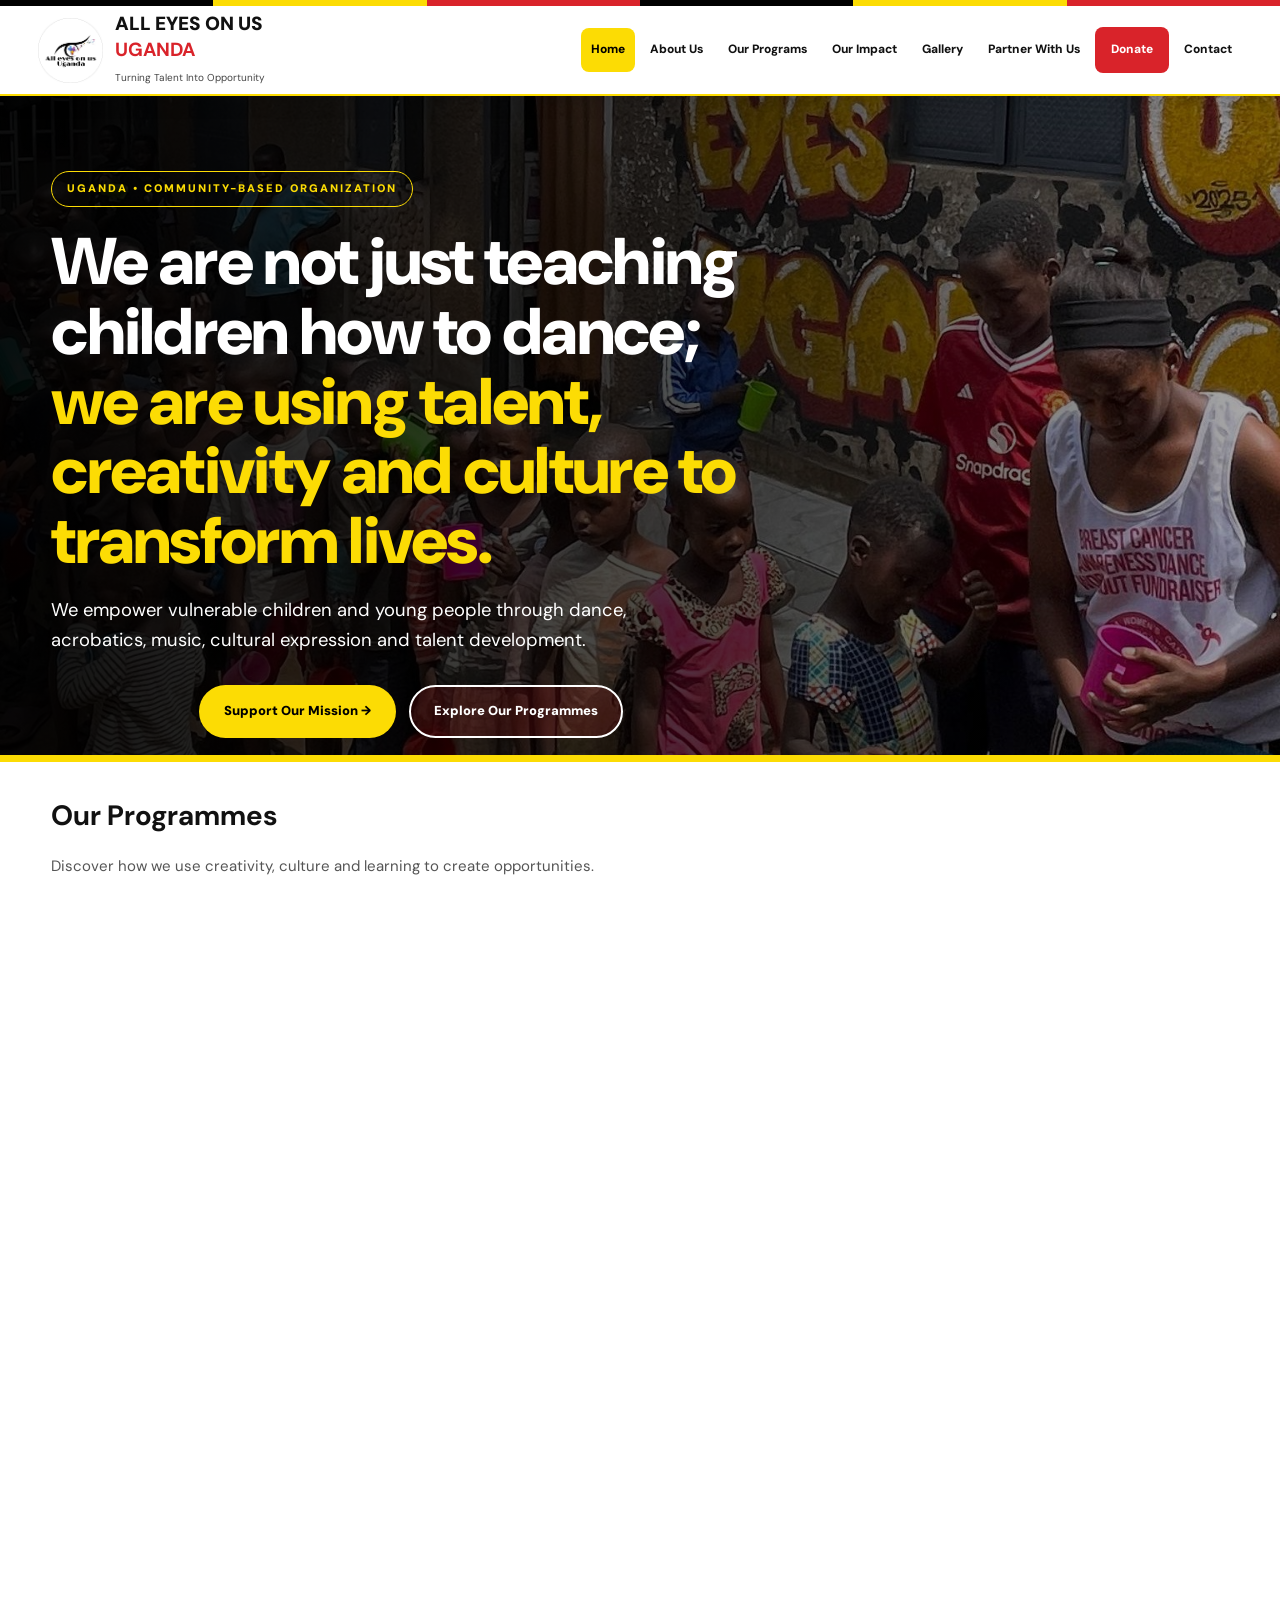
==== commit a31411c7: "update the files and the images" ====
--- a/index.html
+++ b/index.html
@@ -510,7 +510,7 @@
         <div class="programme-grid">
 
           <a href="program.html#dance" class="programme-card">
-            <img src="assets/Dance.jpg" alt="Dance programme">
+            <img src="assets/gallery/Dance4.jpg" alt="Dance programme">
             <h3>Dance</h3>
             <p>Expression, confidence and creativity.</p>
           </a>
@@ -552,17 +552,14 @@
           <h2>All Eyes on Us Uganda</h2>
 
           <p>
-            All Eyes on Us Uganda – Kalleous Organization Ltd. is a
-            community-driven organization committed to empowering vulnerable
-            children and young people through creative expression, music,
-            cultural activities and talent development.
+            All Eyes on Us Uganda – Kalleous Organization Ltd. is a community-based organization 
+            dealing with young homeless and needy children/youth ranging from 4 to 24 years who are skilled in art and craft , hairdressing, brass band, dance, acrobatics and other talents.
           </p>
-
           <p>
-            We believe that every child deserves an opportunity to discover
-            their abilities, develop confidence and participate meaningfully
-            in their community.
+            All Eyes On Us Uganda has ever participated in East Africa Got Talent (EAGT) and we ended up in fist position in 2016 and we have also participated in other competitions.
+
           </p>
+          <p> All eyes on us has also performed in different parts of Uganda like Mukono, Jinja, Fort Portal,  Masaka, Rukingiri , and many others. </p>
 
           <a href="people.html" class="button button-yellow">Learn About Us →</a>
         </div>
@@ -570,7 +567,7 @@
         <div class="mission-card">
           <h3>Our Mission</h3>
           <p>
-            To empower vulnerable children and young people by nurturing
+            To empower the education of vulnerable children and young people by nurturing
             their talents, developing practical skills and creating
             opportunities through dance, acrobatics, music and cultural
             expression.
@@ -579,7 +576,7 @@
           <h3>Our Vision</h3>
           <p>
             A society where every child and young person has the opportunity
-            to discover their potential and build a better future through
+            to discover their potential and build a better future through education,
             creativity and opportunity.
           </p>
         </div>
@@ -603,7 +600,7 @@
         <div class="impact-grid">
 
           <article class="impact-card">
-            <span>👥</span>
+            <span><img src="assets/children.png" alt="Children Participating" class="impact-icon"></span>
             <h3>Children Participating</h3>
             <p>
               We document the children and young people taking part in
@@ -612,7 +609,7 @@
           </article>
 
           <article class="impact-card">
-            <span>🏆</span>
+            <span><img src="assets/performance.png" alt="Performances" class="impact-icon"></span>
             <h3>Performances</h3>
             <p>
               We record performances, showcases and community events
@@ -621,7 +618,7 @@
           </article>
 
           <article class="impact-card">
-            <span>🏫</span>
+            <span><img src="assets/school.png" alt="Schools & Communities" class="impact-icon"></span>
             <h3>Schools & Communities</h3>
             <p>
               We track the schools, communities and groups reached
@@ -630,7 +627,7 @@
           </article>
 
           <article class="impact-card">
-            <span>❤️</span>
+            <span><img src="assets/skills.png" alt="Skills & Stories" class="impact-icon"></span>
             <h3>Skills & Stories</h3>
             <p>
               We highlight participant development, achievements and
@@ -694,7 +691,7 @@
 
         <div class="gallery-grid">
           <img src="assets/band.jpg" alt="Music and band activities" loading="lazy">
-          <img src="assets/Dance.jpg" alt="Dance activities" loading="lazy">
+          <img src="assets/gallery/Dance7.jpg" alt="Dance activities" loading="lazy">
           <img src="assets/Acrobatics performance.jpg" alt="Acrobatics activities" loading="lazy">
           <img src="assets/Scout.jpg" alt="Scouting activities" loading="lazy">
         </div>
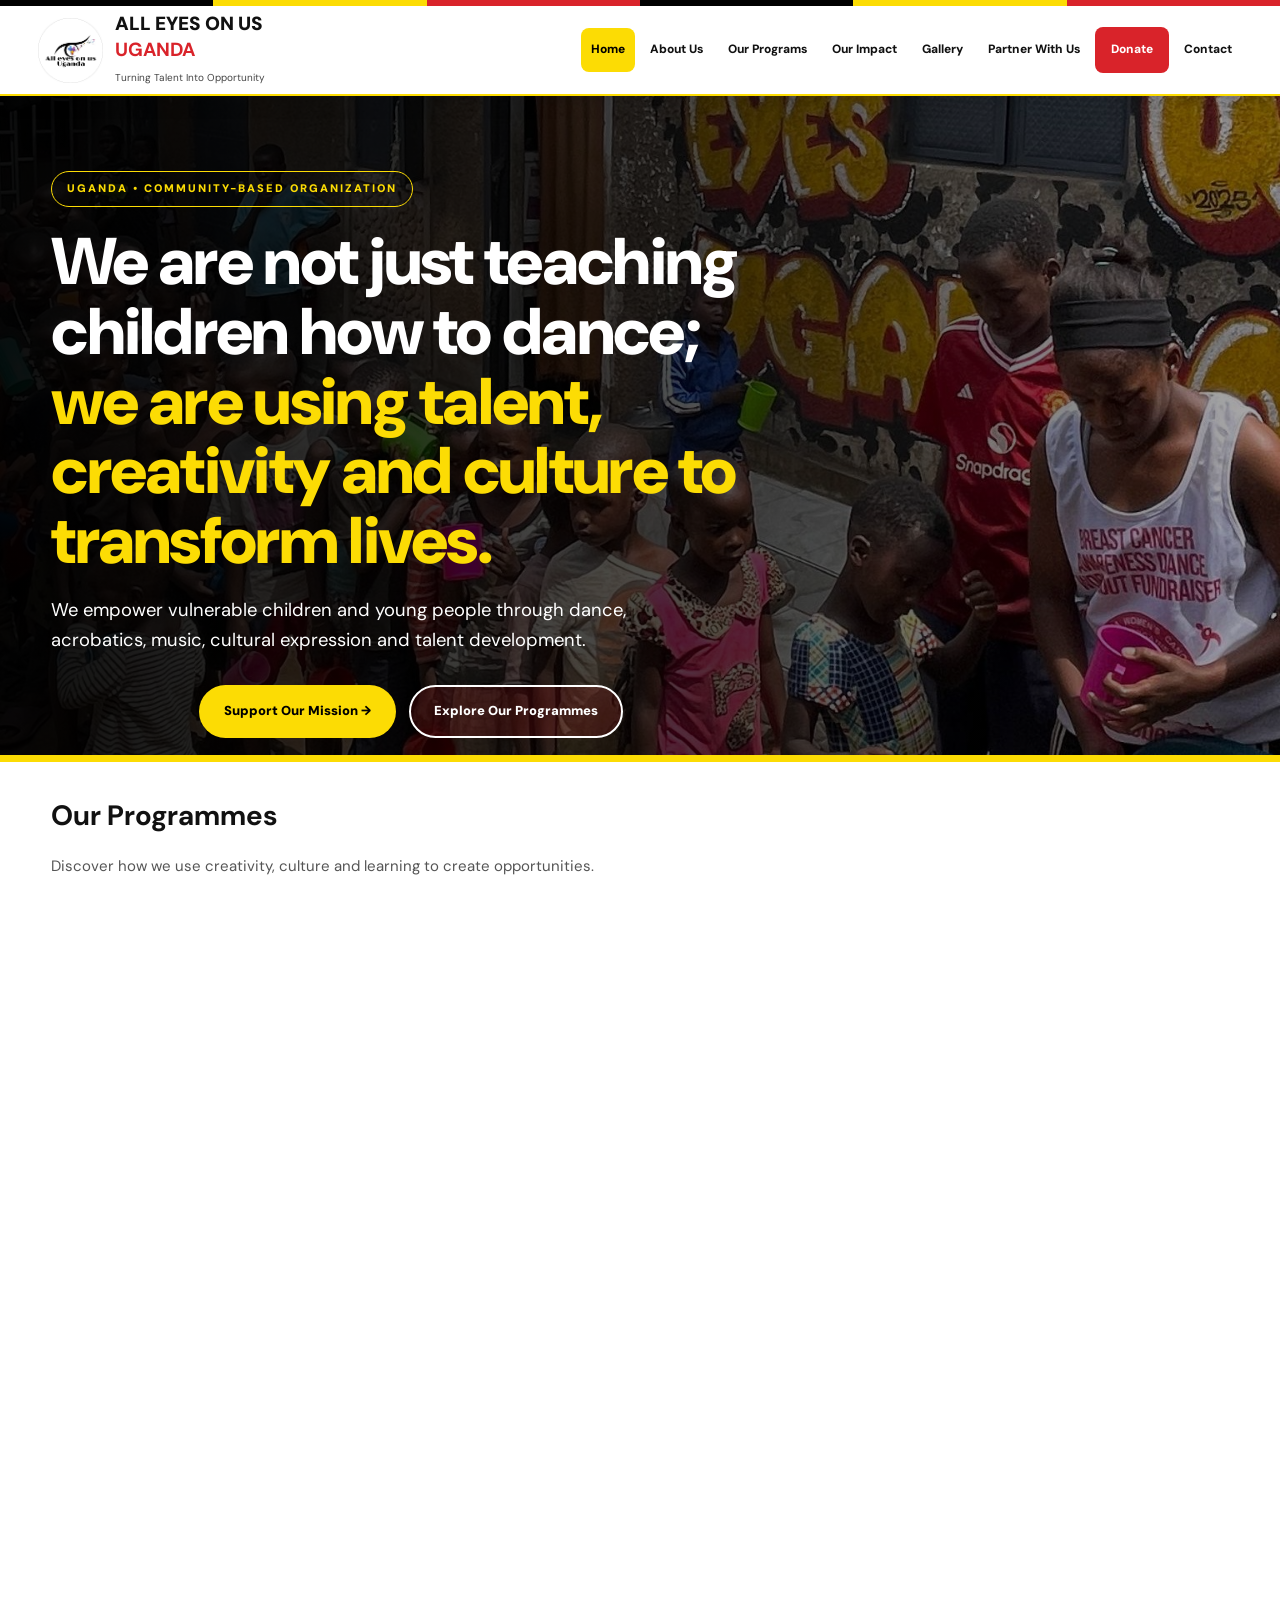
==== commit d6f7bc61: "upgrade files and logos" ====
--- a/index.html
+++ b/index.html
@@ -1,3 +1,4 @@
+
 <!DOCTYPE html>
 <html lang="en">
 <head>
@@ -261,6 +262,12 @@
       color: var(--yellow);
     }
 
+    .impact-icon {
+      width: 42px;
+      height: 42px;
+      object-fit: contain;
+    }
+
     .impact-card h3 {
       color: var(--yellow);
       font-size: 17px;
@@ -343,6 +350,67 @@
       border-radius: 10px;
     }
 
+    /* SOCIAL MEDIA */
+
+    .social-section {
+      padding: 65px 0;
+      text-align: center;
+      background: #111;
+      border-top: 3px solid var(--red);
+    }
+
+    .social-section h2 {
+      font-size: clamp(28px, 4vw, 38px);
+      margin: 10px 0;
+    }
+
+    .social-section > .container > p {
+      color: #ccc;
+      line-height: 1.8;
+    }
+
+    .social-links {
+      display: flex;
+      flex-wrap: wrap;
+      justify-content: center;
+      align-items: center;
+      gap: 25px;
+      margin-top: 32px;
+    }
+
+    .social-link {
+      width: 125px;
+      min-height: 130px;
+      padding: 17px 12px;
+      display: flex;
+      flex-direction: column;
+      align-items: center;
+      justify-content: center;
+      gap: 12px;
+      background: #202020;
+      border: 1px solid #444;
+      border-radius: 13px;
+      transition: .3s;
+    }
+
+    .social-link:hover {
+      transform: translateY(-6px);
+      border-color: var(--yellow);
+      background: #292929;
+    }
+
+    .social-link img {
+      width: 48px;
+      height: 48px;
+      object-fit: contain;
+    }
+
+    .social-link span {
+      font-size: 13px;
+      font-weight: 800;
+      color: white;
+    }
+
     /* SUPPORT BANNER */
 
     .support-section {
@@ -388,6 +456,42 @@
     }
 
     .footer-grid a:hover { color: var(--yellow); }
+
+    /* FOOTER SPONSOR LOGOS */
+
+    .footer-sponsors {
+      text-align: center;
+      padding: 10px 0 25px;
+    }
+
+    .footer-sponsors h4 {
+      color: #aaa;
+      font-size: 11px;
+      letter-spacing: 2px;
+      margin-bottom: 18px;
+      text-transform: uppercase;
+    }
+
+    .footer-sponsor-logos {
+      display: flex;
+      justify-content: center;
+      align-items: center;
+      flex-wrap: wrap;
+      gap: 30px;
+    }
+
+    .footer-sponsor-logos img {
+      width: 58px;
+      height: 58px;
+      object-fit: contain;
+      border-radius: 50%;
+      background: transparent;
+      transition: .3s;
+    }
+
+    .footer-sponsor-logos img:hover {
+      transform: scale(1.1);
+    }
 
     .footer-bottom {
       border-top: 1px solid #333;
@@ -400,9 +504,6 @@
 
     /* MOBILE */
 
-    @media(max-width: 1000px) {
-    }
-
     @media(max-width: 800px) {
       .about-layout { grid-template-columns: 1fr; }
 
@@ -410,9 +511,7 @@
 
       .impact-grid { grid-template-columns: repeat(2, 1fr); }
 
-      .partner-layout {
-        display: block;
-      }
+      .partner-layout { display: block; }
 
       .partner-actions { margin-top: 20px; }
 
@@ -442,22 +541,38 @@
       .gallery-grid img { height: 150px; }
 
       .footer-grid { grid-template-columns: 1fr; }
-    }
+
+      .footer-sponsor-logos { gap: 22px; }
+
+      .footer-sponsor-logos img {
+        width: 48px;
+        height: 48px;
+      }
+
+      .social-links { gap: 12px; }
+
+      .social-link {
+        width: 105px;
+        min-height: 115px;
+      }
+
+      .social-link img {
+        width: 42px;
+        height: 42px;
+      }
+    }
+
     /* HOMEPAGE HERO ZOOM-OUT EFFECT */
 
-@keyframes heroZoomOut {
-    from {
-        transform: scale(1.25);
-    }
-    to {
-        transform: scale(1);
-    }
-}
-
-.hero {
-    background-size: 125%;
-    animation: heroZoomOut 8s ease-out forwards;
-}
+    @keyframes heroZoomOut {
+      from { transform: scale(1.25); }
+      to { transform: scale(1); }
+    }
+
+    .hero {
+      background-size: 125%;
+      animation: heroZoomOut 8s ease-out forwards;
+    }
   </style>
 </head>
 
@@ -552,14 +667,17 @@
           <h2>All Eyes on Us Uganda</h2>
 
           <p>
-            All Eyes on Us Uganda – Kalleous Organization Ltd. is a community-based organization 
-            dealing with young homeless and needy children/youth ranging from 4 to 24 years who are skilled in art and craft , hairdressing, brass band, dance, acrobatics and other talents.
+            All Eyes on Us Uganda – Kalleous Organization Ltd. is a community-based organization
+            dealing with young homeless and needy children/youth ranging from 4 to 24 years who are skilled in art and craft, hairdressing, brass band, dance, acrobatics and other talents.
           </p>
+
           <p>
             All Eyes On Us Uganda has ever participated in East Africa Got Talent (EAGT) and we ended up in fist position in 2016 and we have also participated in other competitions.
-
           </p>
-          <p> All eyes on us has also performed in different parts of Uganda like Mukono, Jinja, Fort Portal,  Masaka, Rukingiri , and many others. </p>
+
+          <p>
+            All eyes on us has also performed in different parts of Uganda like Mukono, Jinja, Fort Portal, Masaka, Rukingiri, and many others.
+          </p>
 
           <a href="people.html" class="button button-yellow">Learn About Us →</a>
         </div>
@@ -705,6 +823,57 @@
       </div>
     </section>
 
+    <!-- FOLLOW US -->
+    <section class="social-section">
+      <div class="container">
+
+        <p class="section-kicker">STAY CONNECTED</p>
+        <h2>Follow Our Journey</h2>
+
+        <p>
+          Follow All Eyes on Us Uganda on social media.
+          See our performances, activities, achievements and community stories.
+        </p>
+
+        <div class="social-links">
+
+          <a class="social-link"
+             href="https://www.facebook.com/share/1FsStoq5JU/?mibextid=wwXIfr"
+             target="_blank" rel="noopener noreferrer"
+             aria-label="Follow us on Facebook">
+            <img src="assets/facebook.png" alt="Facebook">
+            <span>Facebook</span>
+          </a>
+
+          <a class="social-link"
+             href="https://www.youtube.com/@alleyesonusugandaofficial"
+             target="_blank" rel="noopener noreferrer"
+             aria-label="Subscribe on YouTube">
+            <img src="assets/YouTube.png" alt="YouTube">
+            <span>YouTube</span>
+          </a>
+
+          <a class="social-link"
+             href="https://www.instagram.com/Alleyesonusugandaofficial"
+             target="_blank" rel="noopener noreferrer"
+             aria-label="Follow us on Instagram">
+            <img src="assets/instagram.png" alt="Instagram">
+            <span>Instagram</span>
+          </a>
+
+          <a class="social-link"
+             href="https://www.tiktok.com/@Alleyesonusuganda"
+             target="_blank" rel="noopener noreferrer"
+             aria-label="Follow us on TikTok">
+            <img src="assets/tiktok.png" alt="TikTok">
+            <span>TikTok</span>
+          </a>
+
+        </div>
+
+      </div>
+    </section>
+
     <!-- SUPPORT -->
     <section class="support-section">
       <div class="container">
@@ -732,6 +901,7 @@
 
   <!-- FOOTER -->
   <footer class="site-footer">
+
     <div class="container footer-grid">
 
       <div>
@@ -758,9 +928,50 @@
         <p>Phone: +256 705 446043</p>
         <p>Email: <a href="mailto:luwaga02moses@gmail.com">luwaga02moses@gmail.com</a></p>
         <p>Location: Nsambya Kevina, Kampala, Uganda</p>
-        <a href="https://wa.me/256705446043" target="_blank" rel="noopener">
+        <a href="https://wa.me/256705446043" target="_blank" rel="noopener noreferrer">
           WhatsApp Us →
         </a>
+      </div>
+
+    </div>
+
+    <!-- FOOTER SPONSORS -->
+    <div class="container footer-sponsors">
+
+      <h4>Our Sponsors & Supporters</h4>
+
+      <div class="footer-sponsor-logos">
+
+        <img src="assets/scout-logo.png"
+             alt="Makindye scouts"
+             title="Makindye scouts"
+             loading="lazy">
+
+        <img src="assets/jardevtech.jpg"
+             alt="JardevTech"
+             title="JardevTech"
+             loading="lazy">
+
+             <img src="assets/uwocaso.png"
+             alt="UWOCASO"
+             title="UWOCASO"
+             loading="lazy">
+
+             <img src="assets/wmf.png"
+             alt="WMF"
+             title="WMF"
+             loading="lazy">
+
+        <img src="assets/westscoutsuganda.png"
+             alt="West Scouts Uganda"
+             title="West Scouts Uganda"
+             loading="lazy">
+
+        <img src="assets/one-scout-uganda.png"
+             alt="One Scouts Uganda"
+             title="One Scouts Uganda"
+             loading="lazy">
+
       </div>
 
     </div>
@@ -770,6 +981,7 @@
       <br>
       Website supported by JardevTech.
     </div>
+
   </footer>
 
   <script>
@@ -778,4 +990,4 @@
   </script>
 
 </body>
-</html>+</html>
